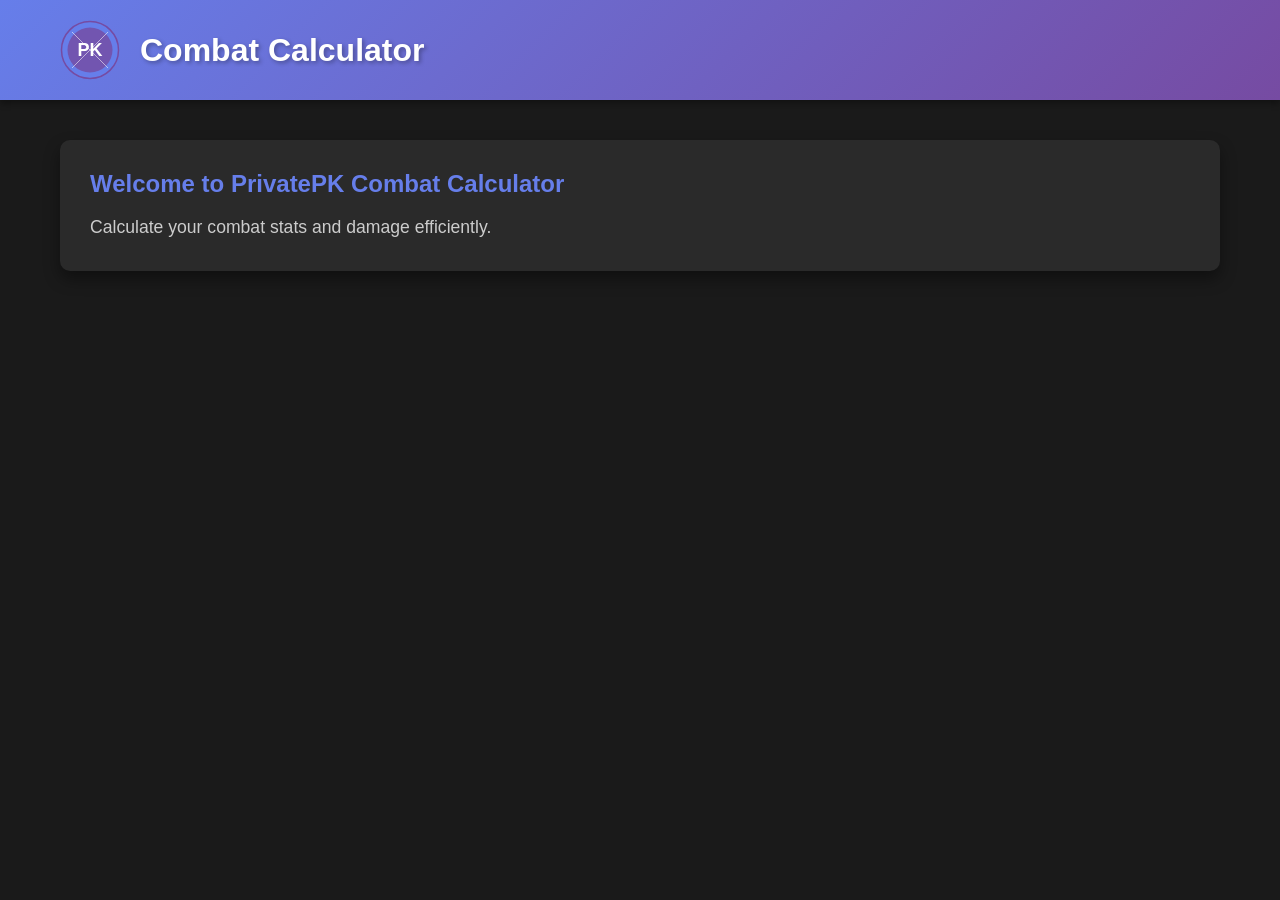
==== index.html @ 8deaf556 "Add basic HTML structure with header and logo integration Co-authored-by: FlipTips <228263565+FlipTi" ====
<!DOCTYPE html>
<html lang="en">
<head>
    <meta charset="UTF-8">
    <meta name="viewport" content="width=device-width, initial-scale=1.0">
    <title>PrivatePK - Combat Calculator</title>
    <link rel="stylesheet" href="styles.css">
</head>
<body>
    <header class="header">
        <div class="header-container">
            <div class="logo-container">
                <img src="assets/images/logo.svg" alt="PrivatePK Logo" class="logo" id="logo">
            </div>
            <h1 class="header-title">Combat Calculator</h1>
        </div>
    </header>
    
    <main class="main-content">
        <div class="calculator-container">
            <h2>Welcome to PrivatePK Combat Calculator</h2>
            <p>Calculate your combat stats and damage efficiently.</p>
            <!-- Calculator content will go here -->
        </div>
    </main>
    
    <script src="script.js"></script>
</body>
</html>
---- styles.css ----
* {
    margin: 0;
    padding: 0;
    box-sizing: border-box;
}

body {
    font-family: 'Arial', sans-serif;
    background-color: #1a1a1a;
    color: #fff;
}

.header {
    background: linear-gradient(135deg, #667eea 0%, #764ba2 100%);
    padding: 20px 0;
    box-shadow: 0 4px 6px rgba(0, 0, 0, 0.3);
    position: sticky;
    top: 0;
    z-index: 1000;
}

.header-container {
    max-width: 1200px;
    margin: 0 auto;
    padding: 0 20px;
    display: flex;
    align-items: center;
    gap: 20px;
}

.logo-container {
    display: flex;
    align-items: center;
}

.logo {
    height: 60px;
    width: auto;
    object-fit: contain;
    transition: transform 0.3s ease;
}

.logo:hover {
    transform: scale(1.05);
}

.header-title {
    font-size: 2rem;
    font-weight: bold;
    color: #fff;
    text-shadow: 2px 2px 4px rgba(0, 0, 0, 0.3);
}

.main-content {
    max-width: 1200px;
    margin: 40px auto;
    padding: 0 20px;
}

.calculator-container {
    background-color: #2a2a2a;
    padding: 30px;
    border-radius: 10px;
    box-shadow: 0 8px 16px rgba(0, 0, 0, 0.4);
}

.calculator-container h2 {
    margin-bottom: 15px;
    color: #667eea;
}

.calculator-container p {
    font-size: 1.1rem;
    line-height: 1.6;
    color: #ccc;
}

/* Responsive design */
@media (max-width: 768px) {
    .header-container {
        flex-direction: column;
        text-align: center;
    }
    
    .header-title {
        font-size: 1.5rem;
    }
    
    .logo {
        height: 50px;
    }
}
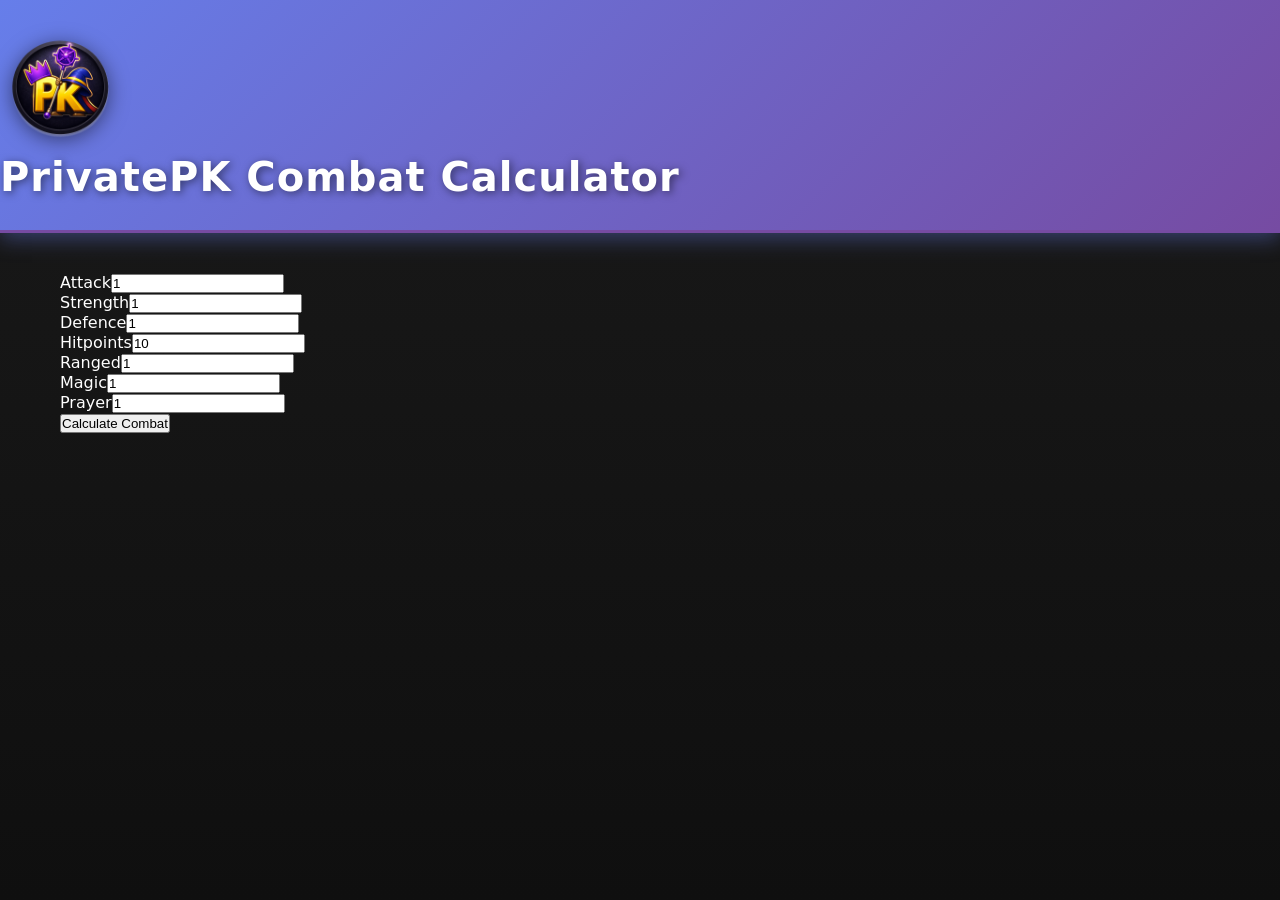
==== commit b0aeed26: "Replaced index.html structure and content with working code" ====
--- a/index.html
+++ b/index.html
@@ -1,29 +1,43 @@
 <!DOCTYPE html>
 <html lang="en">
 <head>
-    <meta charset="UTF-8">
-    <meta name="viewport" content="width=device-width, initial-scale=1.0">
-    <title>PrivatePK - Combat Calculator</title>
-    <link rel="stylesheet" href="styles.css">
+  <meta charset="UTF-8" />
+  <meta name="viewport" content="width=device-width, initial-scale=1.0"/>
+  <title>PrivatePK – Combat Calculator</title>
+
+  <link rel="stylesheet" href="styles.css" />
 </head>
+
 <body>
-    <header class="header">
-        <div class="header-container">
-            <div class="logo-container">
-                <img src="assets/images/logo.svg" alt="PrivatePK Logo" class="logo" id="logo">
-            </div>
-            <h1 class="header-title">Combat Calculator</h1>
+  <header class="header">
+    <img src="pk-logo.png" alt="PrivatePK Logo" class="logo" />
+    <h1 class="header-title">PrivatePK Combat Calculator</h1>
+  </header>
+
+  <main class="main-content">
+    <div class="panel">
+      <div class="form">
+        <div class="row"><label>Attack</label><input id="atk" value="1" /></div>
+        <div class="row"><label>Strength</label><input id="str" value="1" /></div>
+        <div class="row"><label>Defence</label><input id="def" value="1" /></div>
+        <div class="row"><label>Hitpoints</label><input id="hp" value="10" /></div>
+        <div class="row"><label>Ranged</label><input id="rng" value="1" /></div>
+        <div class="row"><label>Magic</label><input id="mag" value="1" /></div>
+        <div class="row"><label>Prayer</label><input id="pray" value="1" /></div>
+
+        <div class="btnRow">
+          <button id="calcBtn" class="btn">Calculate Combat</button>
         </div>
-    </header>
-    
-    <main class="main-content">
-        <div class="calculator-container">
-            <h2>Welcome to PrivatePK Combat Calculator</h2>
-            <p>Calculate your combat stats and damage efficiently.</p>
-            <!-- Calculator content will go here -->
-        </div>
-    </main>
-    
-    <script src="script.js"></script>
+      </div>
+
+      <div id="result" class="result" style="display:none;">
+        <div class="bigLine" id="combatLine"></div>
+        <div class="sub" id="nextLine"></div>
+        <ul id="needList"></ul>
+      </div>
+    </div>
+  </main>
+
+  <script src="script.js"></script>
 </body>
 </html>
--- a/styles.css
+++ b/styles.css
@@ -1,3 +1,12 @@
+:root {
+    --breakpoint-tablet: 768px;
+    --brand-primary: #667eea;
+    --brand-secondary: #764ba2;
+    --brand-primary-glow: rgba(102, 126, 234, 0.4);
+    --brand-primary-border: rgba(102, 126, 234, 0.3);
+    --brand-primary-highlight: rgba(102, 126, 234, 0.2);
+}
+
 * {
     margin: 0;
     padding: 0;
@@ -5,18 +14,20 @@
 }
 
 body {
-    font-family: 'Arial', sans-serif;
-    background-color: #1a1a1a;
+    font-family: system-ui, 'Segoe UI', 'Arial', sans-serif;
+    background: linear-gradient(180deg, #1a1a1a 0%, #0f0f0f 100%);
     color: #fff;
+    min-height: 100vh;
 }
 
 .header {
-    background: linear-gradient(135deg, #667eea 0%, #764ba2 100%);
-    padding: 20px 0;
-    box-shadow: 0 4px 6px rgba(0, 0, 0, 0.3);
+    background: linear-gradient(135deg, var(--brand-primary) 0%, var(--brand-secondary) 100%);
+    padding: 30px 0;
+    box-shadow: 0 6px 20px var(--brand-primary-glow);
     position: sticky;
     top: 0;
     z-index: 1000;
+    border-bottom: 3px solid var(--brand-secondary);
 }
 
 .header-container {
@@ -25,7 +36,7 @@
     padding: 0 20px;
     display: flex;
     align-items: center;
-    gap: 20px;
+    gap: 30px;
 }
 
 .logo-container {
@@ -34,21 +45,24 @@
 }
 
 .logo {
-    height: 60px;
+    height: 120px;
     width: auto;
     object-fit: contain;
-    transition: transform 0.3s ease;
+    transition: transform 0.3s ease, filter 0.3s ease;
+    filter: drop-shadow(0 4px 10px rgba(0, 0, 0, 0.5));
 }
 
 .logo:hover {
-    transform: scale(1.05);
+    transform: scale(1.08);
+    filter: drop-shadow(0 6px 16px rgba(118, 75, 162, 0.8));
 }
 
 .header-title {
-    font-size: 2rem;
+    font-size: 2.5rem;
     font-weight: bold;
     color: #fff;
-    text-shadow: 2px 2px 4px rgba(0, 0, 0, 0.3);
+    text-shadow: 2px 2px 8px rgba(0, 0, 0, 0.5);
+    letter-spacing: 1px;
 }
 
 .main-content {
@@ -58,35 +72,72 @@
 }
 
 .calculator-container {
-    background-color: #2a2a2a;
-    padding: 30px;
-    border-radius: 10px;
-    box-shadow: 0 8px 16px rgba(0, 0, 0, 0.4);
+    background: linear-gradient(145deg, #2a2a2a 0%, #1f1f1f 100%);
+    padding: 40px;
+    border-radius: 16px;
+    box-shadow: 0 10px 30px rgba(0, 0, 0, 0.5), 0 0 0 1px var(--brand-primary-highlight);
+    border: 2px solid var(--brand-primary-border);
+    transition: transform 0.3s ease, box-shadow 0.3s ease;
+}
+
+.calculator-container:hover {
+    transform: translateY(-2px);
+    box-shadow: 0 12px 35px rgba(102, 126, 234, 0.3), 0 0 0 1px var(--brand-primary-glow);
 }
 
 .calculator-container h2 {
-    margin-bottom: 15px;
-    color: #667eea;
+    margin-bottom: 20px;
+    color: var(--brand-primary);
+    font-size: 2rem;
+    font-weight: bold;
+    text-shadow: 0 2px 10px var(--brand-primary-glow);
+    border-bottom: 3px solid var(--brand-secondary);
+    padding-bottom: 15px;
 }
 
 .calculator-container p {
-    font-size: 1.1rem;
-    line-height: 1.6;
-    color: #ccc;
+    font-size: 1.2rem;
+    line-height: 1.8;
+    color: #e0e0e0;
+    margin-top: 15px;
+}
+
+.logo-fallback {
+    font-size: 2.5rem;
+    font-weight: bold;
+    color: #fff;
+    padding: 15px 30px;
+    background: linear-gradient(135deg, var(--brand-primary) 0%, var(--brand-secondary) 100%);
+    border-radius: 12px;
+    box-shadow: 0 4px 15px rgba(102, 126, 234, 0.5);
+    border: 2px solid rgba(255, 255, 255, 0.2);
 }
 
 /* Responsive design */
 @media (max-width: 768px) {
+    .header {
+        padding: 20px 0;
+    }
+    
     .header-container {
         flex-direction: column;
         text-align: center;
+        gap: 20px;
     }
     
     .header-title {
-        font-size: 1.5rem;
+        font-size: 1.8rem;
     }
     
     .logo {
-        height: 50px;
+        height: 80px;
+    }
+    
+    .calculator-container {
+        padding: 30px 20px;
+    }
+    
+    .calculator-container h2 {
+        font-size: 1.6rem;
     }
 }
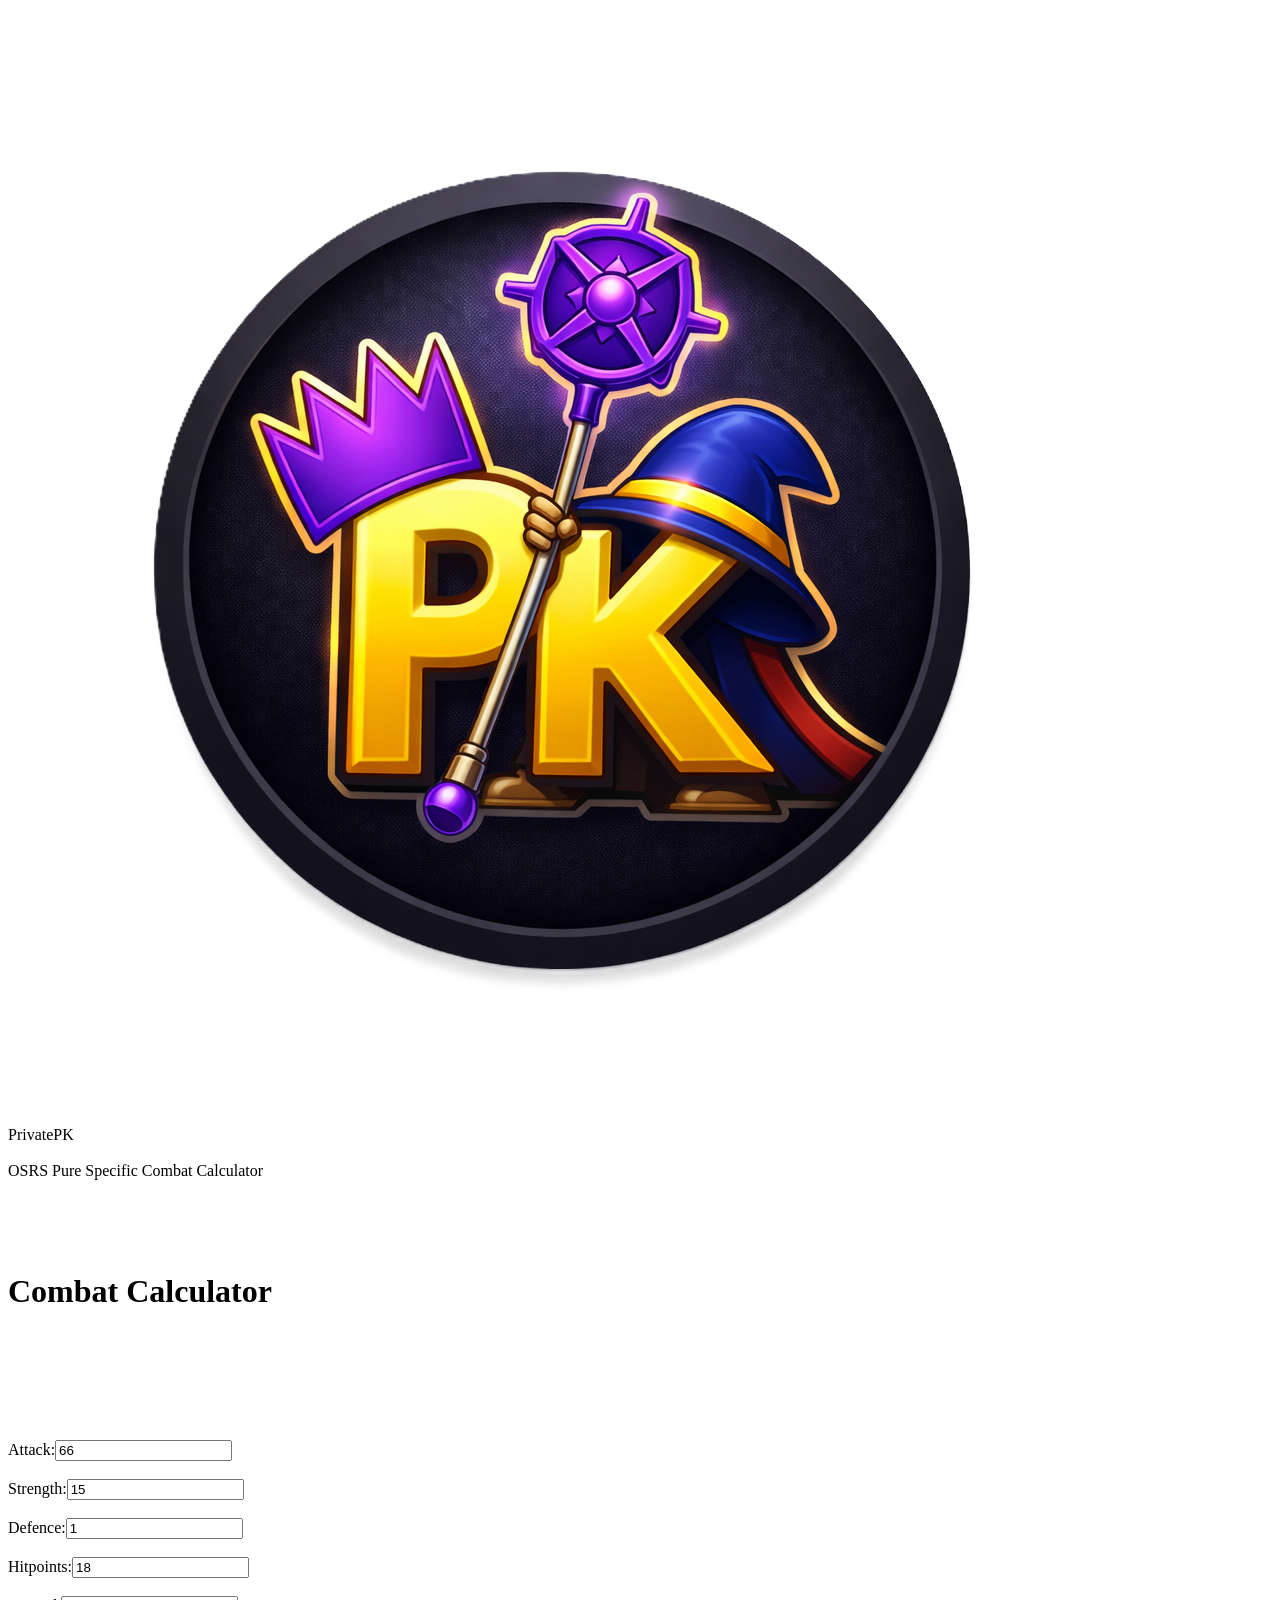
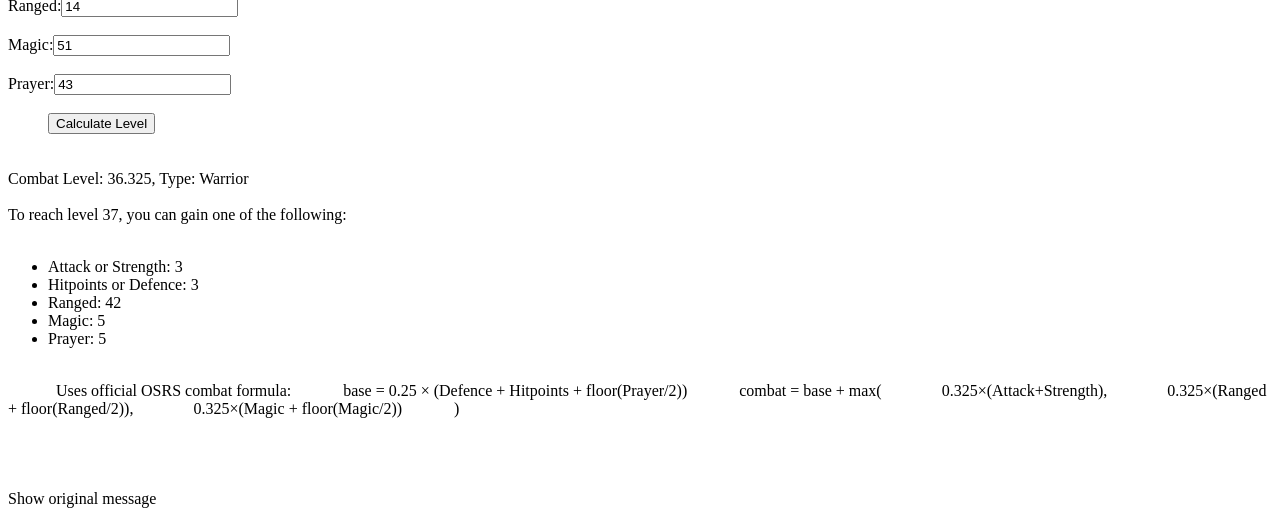
==== commit 53390fce: "Refactor index.html for improved layout and styles Updated the HTML structure and styling for the co" ====
--- a/index.html
+++ b/index.html
@@ -1,43 +1,476 @@
-<!DOCTYPE html>
-<html lang="en">
+<!doctype html><html lang="en">
 <head>
-  <meta charset="UTF-8" />
-  <meta name="viewport" content="width=device-width, initial-scale=1.0"/>
-  <title>PrivatePK – Combat Calculator</title>
-
-  <link rel="stylesheet" href="styles.css" />
+  <meta charset="utf-8" />
+  <meta name="viewport" content="width=device-width, initial-scale=1" />
+  <title>PrivatePK - Combat Calculator</title>
+
+  <style>
+    @import url('https://fonts.googleapis.com/css2?family=Cinzel:wght@600;700;800&display=swap');
+
+    :root{
+      color-scheme: dark;
+
+      --void: #0E0F14;
+      --graphite: #161821;
+
+      --panelA: rgba(27,29,39,.78);
+      --panelB: rgba(14,15,20,.92);
+
+      --purple: #5B2D8B;
+      --purple2: #3A1E52;
+
+      --gold: #F2C14E;
+      --goldSoft: rgba(242,193,78,.18);
+
+      --text: #ECEAF0;
+      --muted: rgba(236,234,240,.72);
+
+      --border: rgba(185,175,199,.22);
+      --borderGold: rgba(242,193,78,.28);
+      --shadow: rgba(0,0,0,.62);
+    }
+
+    *{ box-sizing:border-box; }
+
+    body{
+      margin:0;
+      font-family:-apple-system,system-ui,Segoe UI,Roboto,Arial,sans-serif;
+      color:var(--text);
+      background:
+        radial-gradient(1200px 700px at 50% -10%, rgba(91,45,139,.22), transparent 60%),
+        radial-gradient(900px 520px at 20% 15%, rgba(242,193,78,.08), transparent 60%),
+        radial-gradient(900px 520px at 80% 20%, rgba(91,45,139,.14), transparent 62%),
+        linear-gradient(180deg, var(--graphite) 0%, var(--void) 60%, #090A0F 100%);
+    }
+
+    .wrap{ max-width: 920px; margin:0 auto; }
+
+    .hero{
+      position:relative;
+      padding: 26px 14px 18px;
+      border-bottom: 1px solid rgba(185,175,199,.18);
+      background:
+        linear-gradient(180deg, rgba(0,0,0,.20), rgba(0,0,0,.72)),
+        radial-gradient(1200px 420px at 50% 0%, rgba(91,45,139,.18), transparent 60%),
+        linear-gradient(180deg, rgba(58,30,82,.35), rgba(14,15,20,.92));
+    }
+
+    .heroInner{
+      max-width: 920px;
+      margin: 0 auto;
+      display:flex;
+      flex-direction:column;
+      align-items:center;
+      gap: 12px;
+    }
+
+    .logoFrame{
+      width: min(680px, 94vw);
+      padding: 14px 16px;
+      border-radius: 16px;
+      background:
+        radial-gradient(900px 260px at 50% 35%, rgba(91,45,139,.26), transparent 62%),
+        radial-gradient(800px 240px at 50% 75%, rgba(242,193,78,.16), transparent 65%),
+        rgba(10,10,16,.35);
+      border: 1px solid rgba(242,193,78,.22);
+      box-shadow: 0 18px 70px var(--shadow);
+      backdrop-filter: blur(7px);
+    }
+
+    .brandLockup{
+      display:flex;
+      align-items:center;
+      justify-content:center;
+      gap: 18px;
+    }
+
+    .brandImg{
+      width:auto;
+      max-height: 220px;
+      display:block;
+      object-fit: contain;
+      filter: drop-shadow(0 14px 30px rgba(0,0,0,.70));
+    }
+
+    .brandText{
+      display:flex;
+      flex-direction:column;
+      gap: 6px;
+      text-align:left;
+    }
+
+    .brandName{
+      font-weight: 900;
+      font-size: clamp(26px, 4vw, 40px);
+      color: var(--gold);
+      letter-spacing: .3px;
+      text-shadow: 0 14px 40px rgba(0,0,0,.70);
+    }
+
+    .brandTag{
+      font-weight: 700;
+      font-size: clamp(12px, 2vw, 16px);
+      color: rgba(236,234,240,.82);
+      letter-spacing: .2px;
+    }
+
+    .heroTitle{
+      margin:0;
+      font-weight: 900;
+      font-size: clamp(36px, 7.6vw, 56px);
+      line-height: 1.05;
+      letter-spacing: .3px;
+      text-align:center;
+      color: var(--gold);
+      text-shadow: 0 14px 40px rgba(0,0,0,.70);
+    }
+
+    .content{ padding: 18px 14px 46px; }
+
+    .panel{
+      border-radius: 16px;
+      padding: 18px;
+      background:
+        linear-gradient(180deg, var(--panelA), var(--panelB)),
+        radial-gradient(900px 360px at 50% 0%, rgba(91,45,139,.14), transparent 60%);
+      border: 1px solid rgba(185,175,199,.20);
+      box-shadow: 0 18px 70px rgba(0,0,0,.62);
+    }
+
+    .form{
+      margin-top: 10px;
+      padding: 6px 0 0;
+      display:flex;
+      flex-direction:column;
+      gap: 14px;
+    }
+
+    .row{
+      display:grid;
+      grid-template-columns: 140px 1fr;
+      align-items:center;
+      gap: 12px;
+    }
+
+    label{
+      font-size: 18px;
+      color: var(--muted);
+      letter-spacing: .2px;
+    }
+
+    input{
+      width:100%;
+      padding: 16px 14px;
+      font-size: 20px;
+      color: var(--text);
+      background: rgba(8,10,14,.55);
+      border: 1px solid var(--border);
+      border-radius: 12px;
+      outline:none;
+      box-shadow: inset 0 1px 0 rgba(255,255,255,.04);
+    }
+
+    input:focus{
+      border-color: rgba(242,193,78,.60);
+      box-shadow: 0 0 0 3px rgba(242,193,78,.12);
+    }
+
+    .btnRow{
+      display:flex;
+      justify-content:flex-end;
+      margin-top: 14px;
+    }
+
+    .btn{
+      padding: 14px 18px;
+      font-size: 20px;
+      cursor:pointer;
+      color: var(--text);
+      border-radius: 12px;
+      border: 1px solid rgba(242,193,78,.35);
+      background: linear-gradient(180deg, rgba(91,45,139,1), rgba(58,30,82,1));
+      box-shadow: 0 14px 34px rgba(0,0,0,.45), 0 0 22px rgba(91,45,139,.18);
+      min-width: 240px;
+      font-weight: 800;
+      letter-spacing: .2px;
+    }
+
+    .btn:hover{ filter: brightness(1.05); }
+    .btn:active{ transform: translateY(1px); }
+
+    .error{
+      margin-top:14px;
+      padding:12px 12px;
+      border-radius:12px;
+      border:1px solid var(--borderGold);
+      background: rgba(242,193,78,.10);
+      color: rgba(255,231,170,.95);
+      display:none;
+      font-size:16px;
+    }
+
+    /* RESULT TYPOGRAPHY: Cinzel */
+    .result{
+      margin-top: 26px;
+      padding-top: 8px;
+      font-family: 'Cinzel', serif;
+    }
+
+    .bigLine{
+      font-size: clamp(40px, 7.6vw, 64px);
+      font-weight: 800;
+      line-height: 1.03;
+      margin: 0 0 14px 0;
+      color: var(--gold);
+      letter-spacing: .6px;
+      text-shadow: 0 14px 40px rgba(0,0,0,.70);
+    }
+
+    .sub{
+      font-size: 22px;
+      opacity: .92;
+      margin: 0 0 12px 0;
+      color: rgba(236,234,240,.88);
+      letter-spacing: .4px;
+    }
+
+    ul{
+      margin: 10px 0 0 28px;
+      font-size: 22px;
+      line-height: 1.55;
+      color: rgba(236,234,240,.92);
+      font-family: 'Cinzel', serif;
+    }
+
+    .hint{
+      margin-top: 14px;
+      opacity: .72;
+      font-size: 13px;
+      line-height: 1.35;
+      color: rgba(236,234,240,.72);
+      font-family: -apple-system,system-ui,Segoe UI,Roboto,Arial,sans-serif;
+    }
+
+    @media (max-width: 560px){
+      .row{ grid-template-columns: 120px 1fr; }
+      label{ font-size: 16px; }
+      input{ font-size: 18px; padding: 14px 12px; }
+      .btn{ min-width: 0; width: 100%; }
+      .btnRow{ justify-content: stretch; }
+
+      .brandLockup{
+        flex-direction:column;
+        gap: 10px;
+      }
+      .brandText{
+        text-align:center;
+        align-items:center;
+      }
+      .brandImg{ max-height: 170px; }
+      ul{ font-size: 20px; }
+    }
+  </style>
 </head>
 
 <body>
-  <header class="header">
-    <img src="pk-logo.png" alt="PrivatePK Logo" class="logo" />
-    <h1 class="header-title">PrivatePK Combat Calculator</h1>
-  </header>
-
-  <main class="main-content">
-    <div class="panel">
-      <div class="form">
-        <div class="row"><label>Attack</label><input id="atk" value="1" /></div>
-        <div class="row"><label>Strength</label><input id="str" value="1" /></div>
-        <div class="row"><label>Defence</label><input id="def" value="1" /></div>
-        <div class="row"><label>Hitpoints</label><input id="hp" value="10" /></div>
-        <div class="row"><label>Ranged</label><input id="rng" value="1" /></div>
-        <div class="row"><label>Magic</label><input id="mag" value="1" /></div>
-        <div class="row"><label>Prayer</label><input id="pray" value="1" /></div>
-
-        <div class="btnRow">
-          <button id="calcBtn" class="btn">Calculate Combat</button>
-        </div>
-      </div>
-
-      <div id="result" class="result" style="display:none;">
-        <div class="bigLine" id="combatLine"></div>
-        <div class="sub" id="nextLine"></div>
-        <ul id="needList"></ul>
-      </div>
-    </div>
-  </main>
-
-  <script src="script.js"></script>
+  <div class="hero">
+    <div class="heroInner wrap">
+      <div class="logoFrame">
+        <div class="brandLockup">
+          <img id="brandLogo" class="brandImg" src="pk-logo.png" alt="PrivatePK Logo">
+          <div class="brandText">
+            <div class="brandName">PrivatePK</div>
+            <div class="brandTag">OSRS Pure Specific Combat Calculator</div>
+          </div>
+        </div>
+      </div>
+
+      <h1 class="heroTitle">Combat Calculator</h1>
+    </div>
+  </div>
+
+  <div class="content wrap">
+    <div class="panel">
+      <div class="form">
+        <div class="row"><label for="atk">Attack:</label><input id="atk" inputmode="numeric" pattern="[0-9]*" value="66"></div>
+        <div class="row"><label for="str">Strength:</label><input id="str" inputmode="numeric" pattern="[0-9]*" value="15"></div>
+        <div class="row"><label for="def">Defence:</label><input id="def" inputmode="numeric" pattern="[0-9]*" value="1"></div>
+        <div class="row"><label for="hp">Hitpoints:</label><input id="hp" inputmode="numeric" pattern="[0-9]*" value="18"></div>
+        <div class="row"><label for="rng">Ranged:</label><input id="rng" inputmode="numeric" pattern="[0-9]*" value="14"></div>
+        <div class="row"><label for="mag">Magic:</label><input id="mag" inputmode="numeric" pattern="[0-9]*" value="51"></div>
+        <div class="row"><label for="pray">Prayer:</label><input id="pray" inputmode="numeric" pattern="[0-9]*" value="43"></div>
+
+        <div class="btnRow">
+          <button class="btn" id="calcBtn">Calculate Level</button>
+        </div>
+
+        <div id="error" class="error"></div>
+
+        <div class="result" id="result" style="display:none;">
+          <div class="bigLine" id="combatLine"></div>
+          <div class="sub" id="nextLine"></div>
+          <ul id="needList"></ul>
+
+          <div class="hint">
+            Uses official OSRS combat formula:
+            base = 0.25 × (Defence + Hitpoints + floor(Prayer/2))
+            combat = base + max(
+              0.325×(Attack+Strength),
+              0.325×(Ranged + floor(Ranged/2)),
+              0.325×(Magic + floor(Magic/2))
+            )
+          </div>
+        </div>
+      </div>
+    </div>
+  </div>
+
+<script>
+  // Logo fallback chain:
+  // 1) pk-logo.png
+  // 2) assets/images/logo.svg
+  // 3) hide image (text remains)
+  (function logoFallback(){
+    const img = document.getElementById("brandLogo");
+    if(!img) return;
+
+    let triedSvg = false;
+
+    img.addEventListener("error", function(){
+      if(!triedSvg){
+        triedSvg = true;
+        img.src = "assets/images/logo.svg";
+        return;
+      }
+      img.style.display = "none";
+    });
+  })();
+
+  function intFrom(id){
+    const raw = document.getElementById(id).value.trim();
+    if(!/^\d+$/.test(raw)) return NaN;
+    return Number(raw);
+  }
+
+  function fmt3(n){
+    const s = n.toFixed(3);
+    return s.replace(/\.?0+$/, "");
+  }
+
+  function validate(s){
+    const keys = ["atk","str","def","hp","rng","mag","pray"];
+    for(const k of keys){
+      if(!Number.isFinite(s[k])) return k.toUpperCase() + " must be a whole number.";
+      if(s[k] < 1 || s[k] > 99) return k.toUpperCase() + " must be between 1 and 99.";
+    }
+    return null;
+  }
+
+  function combatFrom(s){
+    const base  = 0.25 * (s.def + s.hp + Math.floor(s.pray / 2));
+    const melee = 0.325 * (s.atk + s.str);
+    const ranged= 0.325 * (s.rng + Math.floor(s.rng / 2));
+    const magic = 0.325 * (s.mag + Math.floor(s.mag / 2));
+    const top = Math.max(melee, ranged, magic);
+
+    let type = "Warrior";
+    if(top === ranged) type = "Ranger";
+    if(top === magic)  type = "Mage";
+
+    return { combat: base + top, type };
+  }
+
+  function minIncreaseToReachTargetFloor(baseStats, key, targetFloor){
+    const current = baseStats[key];
+    for(let inc = 1; inc <= (99 - current); inc++){
+      const test = { ...baseStats, [key]: current + inc };
+      if(Math.floor(combatFrom(test).combat) >= targetFloor) return inc;
+    }
+    return null;
+  }
+
+  function computeNeeds(stats){
+    const now = combatFrom(stats);
+    const currentFloor = Math.floor(now.combat);
+    const targetFloor = currentFloor + 1;
+
+    const atkNeed  = minIncreaseToReachTargetFloor(stats, "atk",  targetFloor);
+    const strNeed  = minIncreaseToReachTargetFloor(stats, "str",  targetFloor);
+    const hpNeed   = minIncreaseToReachTargetFloor(stats, "hp",   targetFloor);
+    const defNeed  = minIncreaseToReachTargetFloor(stats, "def",  targetFloor);
+
+    const rngNeed  = minIncreaseToReachTargetFloor(stats, "rng",  targetFloor);
+    const magNeed  = minIncreaseToReachTargetFloor(stats, "mag",  targetFloor);
+    const prayNeed = minIncreaseToReachTargetFloor(stats, "pray", targetFloor);
+
+    // Keep ONLY the combined melee + base lines (your requirement)
+    const atkOrStr = (atkNeed === null && strNeed === null) ? null : Math.min(atkNeed ?? 999, strNeed ?? 999);
+    const hpOrDef  = (hpNeed  === null && defNeed === null) ? null : Math.min(hpNeed  ?? 999, defNeed ?? 999);
+
+    return { now, currentFloor, targetFloor, atkOrStr, hpOrDef, rngNeed, magNeed, prayNeed };
+  }
+
+  function showError(msg){
+    const e = document.getElementById("error");
+    e.textContent = msg;
+    e.style.display = "block";
+    document.getElementById("result").style.display = "none";
+  }
+
+  function clearError(){
+    const e = document.getElementById("error");
+    e.textContent = "";
+    e.style.display = "none";
+  }
+
+  function addLine(listEl, label, val){
+    const li = document.createElement("li");
+    li.textContent = (val === null) ? (label + ": N/A") : (label + ": " + val);
+    listEl.appendChild(li);
+  }
+
+  function calculate(){
+    clearError();
+
+    const stats = {
+      atk: intFrom("atk"),
+      str: intFrom("str"),
+      def: intFrom("def"),
+      hp:  intFrom("hp"),
+      rng: intFrom("rng"),
+      mag: intFrom("mag"),
+      pray:intFrom("pray")
+    };
+
+    const err = validate(stats);
+    if(err) return showError(err);
+
+    const info = computeNeeds(stats);
+
+    document.getElementById("combatLine").textContent =
+      "Combat Level: " + fmt3(info.now.combat) + ", Type: " + info.now.type;
+
+    document.getElementById("nextLine").textContent =
+      "To reach level " + info.targetFloor + ", you can gain one of the following:";
+
+    const list = document.getElementById("needList");
+    list.innerHTML = "";
+
+    // EXACT OUTPUT FIELDS (as requested)
+    addLine(list, "Attack or Strength", info.atkOrStr);
+    addLine(list, "Hitpoints or Defence", info.hpOrDef);
+    addLine(list, "Ranged", info.rngNeed);
+    addLine(list, "Magic", info.magNeed);
+    addLine(list, "Prayer", info.prayNeed);
+
+    document.getElementById("result").style.display = "block";
+  }
+
+  document.getElementById("calcBtn").addEventListener("click", calculate);
+  calculate();
+</script>
 </body>
 </html>
+
+
+Show original message
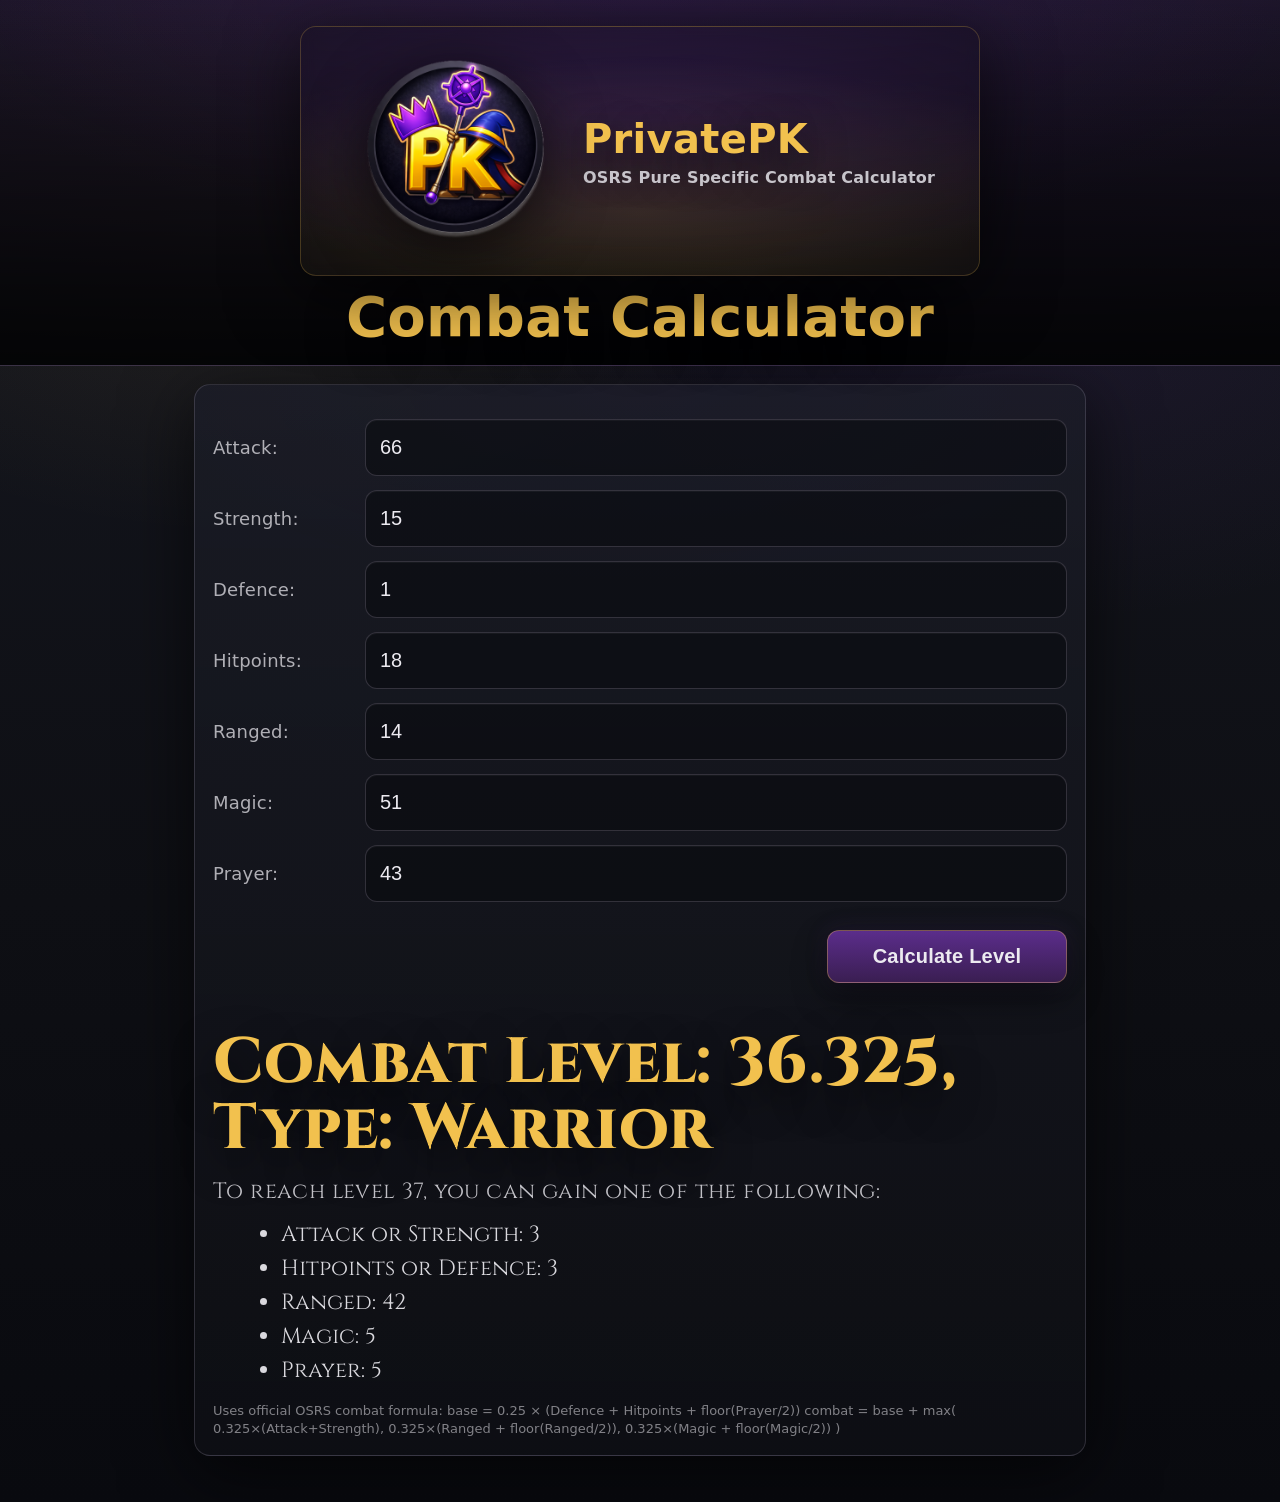
==== commit 9788e04c: "Hello World" ====
--- a/index.html
+++ b/index.html
@@ -1,476 +1,474 @@
-<!doctype html><html lang="en">
+<!doctype html>
+<html lang="en">
 <head>
-  <meta charset="utf-8" />
-  <meta name="viewport" content="width=device-width, initial-scale=1" />
-  <title>PrivatePK - Combat Calculator</title>
-
-  <style>
-    @import url('https://fonts.googleapis.com/css2?family=Cinzel:wght@600;700;800&display=swap');
-
-    :root{
-      color-scheme: dark;
-
-      --void: #0E0F14;
-      --graphite: #161821;
-
-      --panelA: rgba(27,29,39,.78);
-      --panelB: rgba(14,15,20,.92);
-
-      --purple: #5B2D8B;
-      --purple2: #3A1E52;
-
-      --gold: #F2C14E;
-      --goldSoft: rgba(242,193,78,.18);
-
-      --text: #ECEAF0;
-      --muted: rgba(236,234,240,.72);
-
-      --border: rgba(185,175,199,.22);
-      --borderGold: rgba(242,193,78,.28);
-      --shadow: rgba(0,0,0,.62);
-    }
-
-    *{ box-sizing:border-box; }
-
-    body{
-      margin:0;
-      font-family:-apple-system,system-ui,Segoe UI,Roboto,Arial,sans-serif;
-      color:var(--text);
-      background:
-        radial-gradient(1200px 700px at 50% -10%, rgba(91,45,139,.22), transparent 60%),
-        radial-gradient(900px 520px at 20% 15%, rgba(242,193,78,.08), transparent 60%),
-        radial-gradient(900px 520px at 80% 20%, rgba(91,45,139,.14), transparent 62%),
-        linear-gradient(180deg, var(--graphite) 0%, var(--void) 60%, #090A0F 100%);
-    }
-
-    .wrap{ max-width: 920px; margin:0 auto; }
-
-    .hero{
-      position:relative;
-      padding: 26px 14px 18px;
-      border-bottom: 1px solid rgba(185,175,199,.18);
-      background:
-        linear-gradient(180deg, rgba(0,0,0,.20), rgba(0,0,0,.72)),
-        radial-gradient(1200px 420px at 50% 0%, rgba(91,45,139,.18), transparent 60%),
-        linear-gradient(180deg, rgba(58,30,82,.35), rgba(14,15,20,.92));
-    }
-
-    .heroInner{
-      max-width: 920px;
-      margin: 0 auto;
-      display:flex;
-      flex-direction:column;
-      align-items:center;
-      gap: 12px;
-    }
-
-    .logoFrame{
-      width: min(680px, 94vw);
-      padding: 14px 16px;
-      border-radius: 16px;
-      background:
-        radial-gradient(900px 260px at 50% 35%, rgba(91,45,139,.26), transparent 62%),
-        radial-gradient(800px 240px at 50% 75%, rgba(242,193,78,.16), transparent 65%),
-        rgba(10,10,16,.35);
-      border: 1px solid rgba(242,193,78,.22);
-      box-shadow: 0 18px 70px var(--shadow);
-      backdrop-filter: blur(7px);
-    }
-
-    .brandLockup{
-      display:flex;
-      align-items:center;
-      justify-content:center;
-      gap: 18px;
-    }
-
-    .brandImg{
-      width:auto;
-      max-height: 220px;
-      display:block;
-      object-fit: contain;
-      filter: drop-shadow(0 14px 30px rgba(0,0,0,.70));
-    }
-
-    .brandText{
-      display:flex;
-      flex-direction:column;
-      gap: 6px;
-      text-align:left;
-    }
-
-    .brandName{
-      font-weight: 900;
-      font-size: clamp(26px, 4vw, 40px);
-      color: var(--gold);
-      letter-spacing: .3px;
-      text-shadow: 0 14px 40px rgba(0,0,0,.70);
-    }
-
-    .brandTag{
-      font-weight: 700;
-      font-size: clamp(12px, 2vw, 16px);
-      color: rgba(236,234,240,.82);
-      letter-spacing: .2px;
-    }
-
-    .heroTitle{
-      margin:0;
-      font-weight: 900;
-      font-size: clamp(36px, 7.6vw, 56px);
-      line-height: 1.05;
-      letter-spacing: .3px;
-      text-align:center;
-      color: var(--gold);
-      text-shadow: 0 14px 40px rgba(0,0,0,.70);
-    }
-
-    .content{ padding: 18px 14px 46px; }
-
-    .panel{
-      border-radius: 16px;
-      padding: 18px;
-      background:
-        linear-gradient(180deg, var(--panelA), var(--panelB)),
-        radial-gradient(900px 360px at 50% 0%, rgba(91,45,139,.14), transparent 60%);
-      border: 1px solid rgba(185,175,199,.20);
-      box-shadow: 0 18px 70px rgba(0,0,0,.62);
-    }
-
-    .form{
-      margin-top: 10px;
-      padding: 6px 0 0;
-      display:flex;
-      flex-direction:column;
-      gap: 14px;
-    }
-
-    .row{
-      display:grid;
-      grid-template-columns: 140px 1fr;
-      align-items:center;
-      gap: 12px;
-    }
-
-    label{
-      font-size: 18px;
-      color: var(--muted);
-      letter-spacing: .2px;
-    }
-
-    input{
-      width:100%;
-      padding: 16px 14px;
-      font-size: 20px;
-      color: var(--text);
-      background: rgba(8,10,14,.55);
-      border: 1px solid var(--border);
-      border-radius: 12px;
-      outline:none;
-      box-shadow: inset 0 1px 0 rgba(255,255,255,.04);
-    }
-
-    input:focus{
-      border-color: rgba(242,193,78,.60);
-      box-shadow: 0 0 0 3px rgba(242,193,78,.12);
-    }
-
-    .btnRow{
-      display:flex;
-      justify-content:flex-end;
-      margin-top: 14px;
-    }
-
-    .btn{
-      padding: 14px 18px;
-      font-size: 20px;
-      cursor:pointer;
-      color: var(--text);
-      border-radius: 12px;
-      border: 1px solid rgba(242,193,78,.35);
-      background: linear-gradient(180deg, rgba(91,45,139,1), rgba(58,30,82,1));
-      box-shadow: 0 14px 34px rgba(0,0,0,.45), 0 0 22px rgba(91,45,139,.18);
-      min-width: 240px;
-      font-weight: 800;
-      letter-spacing: .2px;
-    }
-
-    .btn:hover{ filter: brightness(1.05); }
-    .btn:active{ transform: translateY(1px); }
-
-    .error{
-      margin-top:14px;
-      padding:12px 12px;
-      border-radius:12px;
-      border:1px solid var(--borderGold);
-      background: rgba(242,193,78,.10);
-      color: rgba(255,231,170,.95);
-      display:none;
-      font-size:16px;
-    }
-
-    /* RESULT TYPOGRAPHY: Cinzel */
-    .result{
-      margin-top: 26px;
-      padding-top: 8px;
-      font-family: 'Cinzel', serif;
-    }
-
-    .bigLine{
-      font-size: clamp(40px, 7.6vw, 64px);
-      font-weight: 800;
-      line-height: 1.03;
-      margin: 0 0 14px 0;
-      color: var(--gold);
-      letter-spacing: .6px;
-      text-shadow: 0 14px 40px rgba(0,0,0,.70);
-    }
-
-    .sub{
-      font-size: 22px;
-      opacity: .92;
-      margin: 0 0 12px 0;
-      color: rgba(236,234,240,.88);
-      letter-spacing: .4px;
-    }
-
-    ul{
-      margin: 10px 0 0 28px;
-      font-size: 22px;
-      line-height: 1.55;
-      color: rgba(236,234,240,.92);
-      font-family: 'Cinzel', serif;
-    }
-
-    .hint{
-      margin-top: 14px;
-      opacity: .72;
-      font-size: 13px;
-      line-height: 1.35;
-      color: rgba(236,234,240,.72);
-      font-family: -apple-system,system-ui,Segoe UI,Roboto,Arial,sans-serif;
-    }
-
-    @media (max-width: 560px){
-      .row{ grid-template-columns: 120px 1fr; }
-      label{ font-size: 16px; }
-      input{ font-size: 18px; padding: 14px 12px; }
-      .btn{ min-width: 0; width: 100%; }
-      .btnRow{ justify-content: stretch; }
-
-      .brandLockup{
-        flex-direction:column;
-        gap: 10px;
-      }
-      .brandText{
-        text-align:center;
-        align-items:center;
-      }
-      .brandImg{ max-height: 170px; }
-      ul{ font-size: 20px; }
-    }
-  </style>
+  <meta charset="utf-8" />
+  <meta name="viewport" content="width=device-width, initial-scale=1" />
+  <title>PrivatePK - Combat Calculator</title>
+
+  <style>
+    @import url('https://fonts.googleapis.com/css2?family=Cinzel:wght@600;700;800&display=swap');
+
+    :root{
+      color-scheme: dark;
+
+      --void: #0E0F14;
+      --graphite: #161821;
+
+      --panelA: rgba(27,29,39,.78);
+      --panelB: rgba(14,15,20,.92);
+
+      --purple: #5B2D8B;
+      --purple2: #3A1E52;
+
+      --gold: #F2C14E;
+      --goldSoft: rgba(242,193,78,.18);
+
+      --text: #ECEAF0;
+      --muted: rgba(236,234,240,.72);
+
+      --border: rgba(185,175,199,.22);
+      --borderGold: rgba(242,193,78,.28);
+      --shadow: rgba(0,0,0,.62);
+    }
+
+    *{ box-sizing:border-box; }
+
+    body{
+      margin:0;
+      font-family:-apple-system,system-ui,Segoe UI,Roboto,Arial,sans-serif;
+      color:var(--text);
+      background:
+        radial-gradient(1200px 700px at 50% -10%, rgba(91,45,139,.22), transparent 60%),
+        radial-gradient(900px 520px at 20% 15%, rgba(242,193,78,.08), transparent 60%),
+        radial-gradient(900px 520px at 80% 20%, rgba(91,45,139,.14), transparent 62%),
+        linear-gradient(180deg, var(--graphite) 0%, var(--void) 60%, #090A0F 100%);
+    }
+
+    .wrap{ max-width: 920px; margin:0 auto; }
+
+    .hero{
+      position:relative;
+      padding: 26px 14px 18px;
+      border-bottom: 1px solid rgba(185,175,199,.18);
+      background:
+        linear-gradient(180deg, rgba(0,0,0,.20), rgba(0,0,0,.72)),
+        radial-gradient(1200px 420px at 50% 0%, rgba(91,45,139,.18), transparent 60%),
+        linear-gradient(180deg, rgba(58,30,82,.35), rgba(14,15,20,.92));
+    }
+
+    .heroInner{
+      max-width: 920px;
+      margin: 0 auto;
+      display:flex;
+      flex-direction:column;
+      align-items:center;
+      gap: 12px;
+    }
+
+    .logoFrame{
+      width: min(680px, 94vw);
+      padding: 14px 16px;
+      border-radius: 16px;
+      background:
+        radial-gradient(900px 260px at 50% 35%, rgba(91,45,139,.26), transparent 62%),
+        radial-gradient(800px 240px at 50% 75%, rgba(242,193,78,.16), transparent 65%),
+        rgba(10,10,16,.35);
+      border: 1px solid rgba(242,193,78,.22);
+      box-shadow: 0 18px 70px var(--shadow);
+      backdrop-filter: blur(7px);
+    }
+
+    .brandLockup{
+      display:flex;
+      align-items:center;
+      justify-content:center;
+      gap: 18px;
+    }
+
+    .brandImg{
+      width:auto;
+      max-height: 220px;
+      display:block;
+      object-fit: contain;
+      filter: drop-shadow(0 14px 30px rgba(0,0,0,.70));
+    }
+
+    .brandText{
+      display:flex;
+      flex-direction:column;
+      gap: 6px;
+      text-align:left;
+    }
+
+    .brandName{
+      font-weight: 900;
+      font-size: clamp(26px, 4vw, 40px);
+      color: var(--gold);
+      letter-spacing: .3px;
+      text-shadow: 0 14px 40px rgba(0,0,0,.70);
+    }
+
+    .brandTag{
+      font-weight: 700;
+      font-size: clamp(12px, 2vw, 16px);
+      color: rgba(236,234,240,.82);
+      letter-spacing: .2px;
+    }
+
+    .heroTitle{
+      margin:0;
+      font-weight: 900;
+      font-size: clamp(36px, 7.6vw, 56px);
+      line-height: 1.05;
+      letter-spacing: .3px;
+      text-align:center;
+      color: var(--gold);
+      text-shadow: 0 14px 40px rgba(0,0,0,.70);
+    }
+
+    .content{ padding: 18px 14px 46px; }
+
+    .panel{
+      border-radius: 16px;
+      padding: 18px;
+      background:
+        linear-gradient(180deg, var(--panelA), var(--panelB)),
+        radial-gradient(900px 360px at 50% 0%, rgba(91,45,139,.14), transparent 60%);
+      border: 1px solid rgba(185,175,199,.20);
+      box-shadow: 0 18px 70px rgba(0,0,0,.62);
+    }
+
+    .form{
+      margin-top: 10px;
+      padding: 6px 0 0;
+      display:flex;
+      flex-direction:column;
+      gap: 14px;
+    }
+
+    .row{
+      display:grid;
+      grid-template-columns: 140px 1fr;
+      align-items:center;
+      gap: 12px;
+    }
+
+    label{
+      font-size: 18px;
+      color: var(--muted);
+      letter-spacing: .2px;
+    }
+
+    input{
+      width:100%;
+      padding: 16px 14px;
+      font-size: 20px;
+      color: var(--text);
+      background: rgba(8,10,14,.55);
+      border: 1px solid var(--border);
+      border-radius: 12px;
+      outline:none;
+      box-shadow: inset 0 1px 0 rgba(255,255,255,.04);
+    }
+
+    input:focus{
+      border-color: rgba(242,193,78,.60);
+      box-shadow: 0 0 0 3px rgba(242,193,78,.12);
+    }
+
+    .btnRow{
+      display:flex;
+      justify-content:flex-end;
+      margin-top: 14px;
+    }
+
+    .btn{
+      padding: 14px 18px;
+      font-size: 20px;
+      cursor:pointer;
+      color: var(--text);
+      border-radius: 12px;
+      border: 1px solid rgba(242,193,78,.35);
+      background: linear-gradient(180deg, rgba(91,45,139,1), rgba(58,30,82,1));
+      box-shadow: 0 14px 34px rgba(0,0,0,.45), 0 0 22px rgba(91,45,139,.18);
+      min-width: 240px;
+      font-weight: 800;
+      letter-spacing: .2px;
+    }
+
+    .btn:hover{ filter: brightness(1.05); }
+    .btn:active{ transform: translateY(1px); }
+
+    .error{
+      margin-top:14px;
+      padding:12px 12px;
+      border-radius:12px;
+      border:1px solid var(--borderGold);
+      background: rgba(242,193,78,.10);
+      color: rgba(255,231,170,.95);
+      display:none;
+      font-size:16px;
+    }
+
+    /* RESULT TYPOGRAPHY: Cinzel */
+    .result{
+      margin-top: 26px;
+      padding-top: 8px;
+      font-family: 'Cinzel', serif;
+    }
+
+    .bigLine{
+      font-size: clamp(40px, 7.6vw, 64px);
+      font-weight: 800;
+      line-height: 1.03;
+      margin: 0 0 14px 0;
+      color: var(--gold);
+      letter-spacing: .6px;
+      text-shadow: 0 14px 40px rgba(0,0,0,.70);
+    }
+
+    .sub{
+      font-size: 22px;
+      opacity: .92;
+      margin: 0 0 12px 0;
+      color: rgba(236,234,240,.88);
+      letter-spacing: .4px;
+    }
+
+    ul{
+      margin: 10px 0 0 28px;
+      font-size: 22px;
+      line-height: 1.55;
+      color: rgba(236,234,240,.92);
+      font-family: 'Cinzel', serif;
+    }
+
+    .hint{
+      margin-top: 14px;
+      opacity: .72;
+      font-size: 13px;
+      line-height: 1.35;
+      color: rgba(236,234,240,.72);
+      font-family: -apple-system,system-ui,Segoe UI,Roboto,Arial,sans-serif;
+    }
+
+    @media (max-width: 560px){
+      .row{ grid-template-columns: 120px 1fr; }
+      label{ font-size: 16px; }
+      input{ font-size: 18px; padding: 14px 12px; }
+      .btn{ min-width: 0; width: 100%; }
+      .btnRow{ justify-content: stretch; }
+
+      .brandLockup{
+        flex-direction:column;
+        gap: 10px;
+      }
+      .brandText{
+        text-align:center;
+        align-items:center;
+      }
+      .brandImg{ max-height: 170px; }
+      ul{ font-size: 20px; }
+    }
+  </style>
 </head>
 
 <body>
-  <div class="hero">
-    <div class="heroInner wrap">
-      <div class="logoFrame">
-        <div class="brandLockup">
-          <img id="brandLogo" class="brandImg" src="pk-logo.png" alt="PrivatePK Logo">
-          <div class="brandText">
-            <div class="brandName">PrivatePK</div>
-            <div class="brandTag">OSRS Pure Specific Combat Calculator</div>
-          </div>
-        </div>
-      </div>
-
-      <h1 class="heroTitle">Combat Calculator</h1>
-    </div>
-  </div>
-
-  <div class="content wrap">
-    <div class="panel">
-      <div class="form">
-        <div class="row"><label for="atk">Attack:</label><input id="atk" inputmode="numeric" pattern="[0-9]*" value="66"></div>
-        <div class="row"><label for="str">Strength:</label><input id="str" inputmode="numeric" pattern="[0-9]*" value="15"></div>
-        <div class="row"><label for="def">Defence:</label><input id="def" inputmode="numeric" pattern="[0-9]*" value="1"></div>
-        <div class="row"><label for="hp">Hitpoints:</label><input id="hp" inputmode="numeric" pattern="[0-9]*" value="18"></div>
-        <div class="row"><label for="rng">Ranged:</label><input id="rng" inputmode="numeric" pattern="[0-9]*" value="14"></div>
-        <div class="row"><label for="mag">Magic:</label><input id="mag" inputmode="numeric" pattern="[0-9]*" value="51"></div>
-        <div class="row"><label for="pray">Prayer:</label><input id="pray" inputmode="numeric" pattern="[0-9]*" value="43"></div>
-
-        <div class="btnRow">
-          <button class="btn" id="calcBtn">Calculate Level</button>
-        </div>
-
-        <div id="error" class="error"></div>
-
-        <div class="result" id="result" style="display:none;">
-          <div class="bigLine" id="combatLine"></div>
-          <div class="sub" id="nextLine"></div>
-          <ul id="needList"></ul>
-
-          <div class="hint">
-            Uses official OSRS combat formula:
-            base = 0.25 × (Defence + Hitpoints + floor(Prayer/2))
-            combat = base + max(
-              0.325×(Attack+Strength),
-              0.325×(Ranged + floor(Ranged/2)),
-              0.325×(Magic + floor(Magic/2))
-            )
-          </div>
-        </div>
-      </div>
-    </div>
-  </div>
+  <div class="hero">
+    <div class="heroInner wrap">
+      <div class="logoFrame">
+        <div class="brandLockup">
+          <img id="brandLogo" class="brandImg" src="pk-logo.png" alt="PrivatePK Logo">
+          <div class="brandText">
+            <div class="brandName">PrivatePK</div>
+            <div class="brandTag">OSRS Pure Specific Combat Calculator</div>
+          </div>
+        </div>
+      </div>
+
+      <h1 class="heroTitle">Combat Calculator</h1>
+    </div>
+  </div>
+
+  <div class="content wrap">
+    <div class="panel">
+      <div class="form">
+        <div class="row"><label for="atk">Attack:</label><input id="atk" inputmode="numeric" pattern="[0-9]*" value="66"></div>
+        <div class="row"><label for="str">Strength:</label><input id="str" inputmode="numeric" pattern="[0-9]*" value="15"></div>
+        <div class="row"><label for="def">Defence:</label><input id="def" inputmode="numeric" pattern="[0-9]*" value="1"></div>
+        <div class="row"><label for="hp">Hitpoints:</label><input id="hp" inputmode="numeric" pattern="[0-9]*" value="18"></div>
+        <div class="row"><label for="rng">Ranged:</label><input id="rng" inputmode="numeric" pattern="[0-9]*" value="14"></div>
+        <div class="row"><label for="mag">Magic:</label><input id="mag" inputmode="numeric" pattern="[0-9]*" value="51"></div>
+        <div class="row"><label for="pray">Prayer:</label><input id="pray" inputmode="numeric" pattern="[0-9]*" value="43"></div>
+
+        <div class="btnRow">
+          <button class="btn" id="calcBtn">Calculate Level</button>
+        </div>
+
+        <div id="error" class="error"></div>
+
+        <div class="result" id="result" style="display:none;">
+          <div class="bigLine" id="combatLine"></div>
+          <div class="sub" id="nextLine"></div>
+          <ul id="needList"></ul>
+
+          <div class="hint">
+            Uses official OSRS combat formula:
+            base = 0.25 × (Defence + Hitpoints + floor(Prayer/2))
+            combat = base + max(
+              0.325×(Attack+Strength),
+              0.325×(Ranged + floor(Ranged/2)),
+              0.325×(Magic + floor(Magic/2))
+            )
+          </div>
+        </div>
+      </div>
+    </div>
+  </div>
 
 <script>
-  // Logo fallback chain:
-  // 1) pk-logo.png
-  // 2) assets/images/logo.svg
-  // 3) hide image (text remains)
-  (function logoFallback(){
-    const img = document.getElementById("brandLogo");
-    if(!img) return;
-
-    let triedSvg = false;
-
-    img.addEventListener("error", function(){
-      if(!triedSvg){
-        triedSvg = true;
-        img.src = "assets/images/logo.svg";
-        return;
-      }
-      img.style.display = "none";
-    });
-  })();
-
-  function intFrom(id){
-    const raw = document.getElementById(id).value.trim();
-    if(!/^\d+$/.test(raw)) return NaN;
-    return Number(raw);
-  }
-
-  function fmt3(n){
-    const s = n.toFixed(3);
-    return s.replace(/\.?0+$/, "");
-  }
-
-  function validate(s){
-    const keys = ["atk","str","def","hp","rng","mag","pray"];
-    for(const k of keys){
-      if(!Number.isFinite(s[k])) return k.toUpperCase() + " must be a whole number.";
-      if(s[k] < 1 || s[k] > 99) return k.toUpperCase() + " must be between 1 and 99.";
-    }
-    return null;
-  }
-
-  function combatFrom(s){
-    const base  = 0.25 * (s.def + s.hp + Math.floor(s.pray / 2));
-    const melee = 0.325 * (s.atk + s.str);
-    const ranged= 0.325 * (s.rng + Math.floor(s.rng / 2));
-    const magic = 0.325 * (s.mag + Math.floor(s.mag / 2));
-    const top = Math.max(melee, ranged, magic);
-
-    let type = "Warrior";
-    if(top === ranged) type = "Ranger";
-    if(top === magic)  type = "Mage";
-
-    return { combat: base + top, type };
-  }
-
-  function minIncreaseToReachTargetFloor(baseStats, key, targetFloor){
-    const current = baseStats[key];
-    for(let inc = 1; inc <= (99 - current); inc++){
-      const test = { ...baseStats, [key]: current + inc };
-      if(Math.floor(combatFrom(test).combat) >= targetFloor) return inc;
-    }
-    return null;
-  }
-
-  function computeNeeds(stats){
-    const now = combatFrom(stats);
-    const currentFloor = Math.floor(now.combat);
-    const targetFloor = currentFloor + 1;
-
-    const atkNeed  = minIncreaseToReachTargetFloor(stats, "atk",  targetFloor);
-    const strNeed  = minIncreaseToReachTargetFloor(stats, "str",  targetFloor);
-    const hpNeed   = minIncreaseToReachTargetFloor(stats, "hp",   targetFloor);
-    const defNeed  = minIncreaseToReachTargetFloor(stats, "def",  targetFloor);
-
-    const rngNeed  = minIncreaseToReachTargetFloor(stats, "rng",  targetFloor);
-    const magNeed  = minIncreaseToReachTargetFloor(stats, "mag",  targetFloor);
-    const prayNeed = minIncreaseToReachTargetFloor(stats, "pray", targetFloor);
-
-    // Keep ONLY the combined melee + base lines (your requirement)
-    const atkOrStr = (atkNeed === null && strNeed === null) ? null : Math.min(atkNeed ?? 999, strNeed ?? 999);
-    const hpOrDef  = (hpNeed  === null && defNeed === null) ? null : Math.min(hpNeed  ?? 999, defNeed ?? 999);
-
-    return { now, currentFloor, targetFloor, atkOrStr, hpOrDef, rngNeed, magNeed, prayNeed };
-  }
-
-  function showError(msg){
-    const e = document.getElementById("error");
-    e.textContent = msg;
-    e.style.display = "block";
-    document.getElementById("result").style.display = "none";
-  }
-
-  function clearError(){
-    const e = document.getElementById("error");
-    e.textContent = "";
-    e.style.display = "none";
-  }
-
-  function addLine(listEl, label, val){
-    const li = document.createElement("li");
-    li.textContent = (val === null) ? (label + ": N/A") : (label + ": " + val);
-    listEl.appendChild(li);
-  }
-
-  function calculate(){
-    clearError();
-
-    const stats = {
-      atk: intFrom("atk"),
-      str: intFrom("str"),
-      def: intFrom("def"),
-      hp:  intFrom("hp"),
-      rng: intFrom("rng"),
-      mag: intFrom("mag"),
-      pray:intFrom("pray")
-    };
-
-    const err = validate(stats);
-    if(err) return showError(err);
-
-    const info = computeNeeds(stats);
-
-    document.getElementById("combatLine").textContent =
-      "Combat Level: " + fmt3(info.now.combat) + ", Type: " + info.now.type;
-
-    document.getElementById("nextLine").textContent =
-      "To reach level " + info.targetFloor + ", you can gain one of the following:";
-
-    const list = document.getElementById("needList");
-    list.innerHTML = "";
-
-    // EXACT OUTPUT FIELDS (as requested)
-    addLine(list, "Attack or Strength", info.atkOrStr);
-    addLine(list, "Hitpoints or Defence", info.hpOrDef);
-    addLine(list, "Ranged", info.rngNeed);
-    addLine(list, "Magic", info.magNeed);
-    addLine(list, "Prayer", info.prayNeed);
-
-    document.getElementById("result").style.display = "block";
-  }
-
-  document.getElementById("calcBtn").addEventListener("click", calculate);
-  calculate();
+  // Logo fallback chain:
+  // 1) pk-logo.png
+  // 2) assets/images/logo.svg
+  // 3) hide image (text remains)
+  (function logoFallback(){
+    const img = document.getElementById("brandLogo");
+    if(!img) return;
+
+    let triedSvg = false;
+
+    img.addEventListener("error", function(){
+      if(!triedSvg){
+        triedSvg = true;
+        img.src = "assets/images/logo.svg";
+        return;
+      }
+      img.style.display = "none";
+    });
+  })();
+
+  function intFrom(id){
+    const raw = document.getElementById(id).value.trim();
+    if(!/^\d+$/.test(raw)) return NaN;
+    return Number(raw);
+  }
+
+  function fmt3(n){
+    const s = n.toFixed(3);
+    return s.replace(/\.?0+$/, "");
+  }
+
+  function validate(s){
+    const keys = ["atk","str","def","hp","rng","mag","pray"];
+    for(const k of keys){
+      if(!Number.isFinite(s[k])) return k.toUpperCase() + " must be a whole number.";
+      if(s[k] < 1 || s[k] > 99) return k.toUpperCase() + " must be between 1 and 99.";
+    }
+    return null;
+  }
+
+  function combatFrom(s){
+    const base  = 0.25 * (s.def + s.hp + Math.floor(s.pray / 2));
+    const melee = 0.325 * (s.atk + s.str);
+    const ranged= 0.325 * (s.rng + Math.floor(s.rng / 2));
+    const magic = 0.325 * (s.mag + Math.floor(s.mag / 2));
+    const top = Math.max(melee, ranged, magic);
+
+    let type = "Warrior";
+    if(top === ranged) type = "Ranger";
+    if(top === magic)  type = "Mage";
+
+    return { combat: base + top, type };
+  }
+
+  function minIncreaseToReachTargetFloor(baseStats, key, targetFloor){
+    const current = baseStats[key];
+    for(let inc = 1; inc <= (99 - current); inc++){
+      const test = { ...baseStats, [key]: current + inc };
+      if(Math.floor(combatFrom(test).combat) >= targetFloor) return inc;
+    }
+    return null;
+  }
+
+  function computeNeeds(stats){
+    const now = combatFrom(stats);
+    const currentFloor = Math.floor(now.combat);
+    const targetFloor = currentFloor + 1;
+
+    const atkNeed  = minIncreaseToReachTargetFloor(stats, "atk",  targetFloor);
+    const strNeed  = minIncreaseToReachTargetFloor(stats, "str",  targetFloor);
+    const hpNeed   = minIncreaseToReachTargetFloor(stats, "hp",   targetFloor);
+    const defNeed  = minIncreaseToReachTargetFloor(stats, "def",  targetFloor);
+
+    const rngNeed  = minIncreaseToReachTargetFloor(stats, "rng",  targetFloor);
+    const magNeed  = minIncreaseToReachTargetFloor(stats, "mag",  targetFloor);
+    const prayNeed = minIncreaseToReachTargetFloor(stats, "pray", targetFloor);
+
+    // Keep ONLY the combined melee + base lines (your requirement)
+    const atkOrStr = (atkNeed === null && strNeed === null) ? null : Math.min(atkNeed ?? 999, strNeed ?? 999);
+    const hpOrDef  = (hpNeed  === null && defNeed === null) ? null : Math.min(hpNeed  ?? 999, defNeed ?? 999);
+
+    return { now, currentFloor, targetFloor, atkOrStr, hpOrDef, rngNeed, magNeed, prayNeed };
+  }
+
+  function showError(msg){
+    const e = document.getElementById("error");
+    e.textContent = msg;
+    e.style.display = "block";
+    document.getElementById("result").style.display = "none";
+  }
+
+  function clearError(){
+    const e = document.getElementById("error");
+    e.textContent = "";
+    e.style.display = "none";
+  }
+
+  function addLine(listEl, label, val){
+    const li = document.createElement("li");
+    li.textContent = (val === null) ? (label + ": N/A") : (label + ": " + val);
+    listEl.appendChild(li);
+  }
+
+  function calculate(){
+    clearError();
+
+    const stats = {
+      atk: intFrom("atk"),
+      str: intFrom("str"),
+      def: intFrom("def"),
+      hp:  intFrom("hp"),
+      rng: intFrom("rng"),
+      mag: intFrom("mag"),
+      pray:intFrom("pray")
+    };
+
+    const err = validate(stats);
+    if(err) return showError(err);
+
+    const info = computeNeeds(stats);
+
+    document.getElementById("combatLine").textContent =
+      "Combat Level: " + fmt3(info.now.combat) + ", Type: " + info.now.type;
+
+    document.getElementById("nextLine").textContent =
+      "To reach level " + info.targetFloor + ", you can gain one of the following:";
+
+    const list = document.getElementById("needList");
+    list.innerHTML = "";
+
+    // EXACT OUTPUT FIELDS (as requested)
+    addLine(list, "Attack or Strength", info.atkOrStr);
+    addLine(list, "Hitpoints or Defence", info.hpOrDef);
+    addLine(list, "Ranged", info.rngNeed);
+    addLine(list, "Magic", info.magNeed);
+    addLine(list, "Prayer", info.prayNeed);
+
+    document.getElementById("result").style.display = "block";
+  }
+
+  document.getElementById("calcBtn").addEventListener("click", calculate);
+  calculate();
 </script>
 </body>
 </html>
-
-
-Show original message
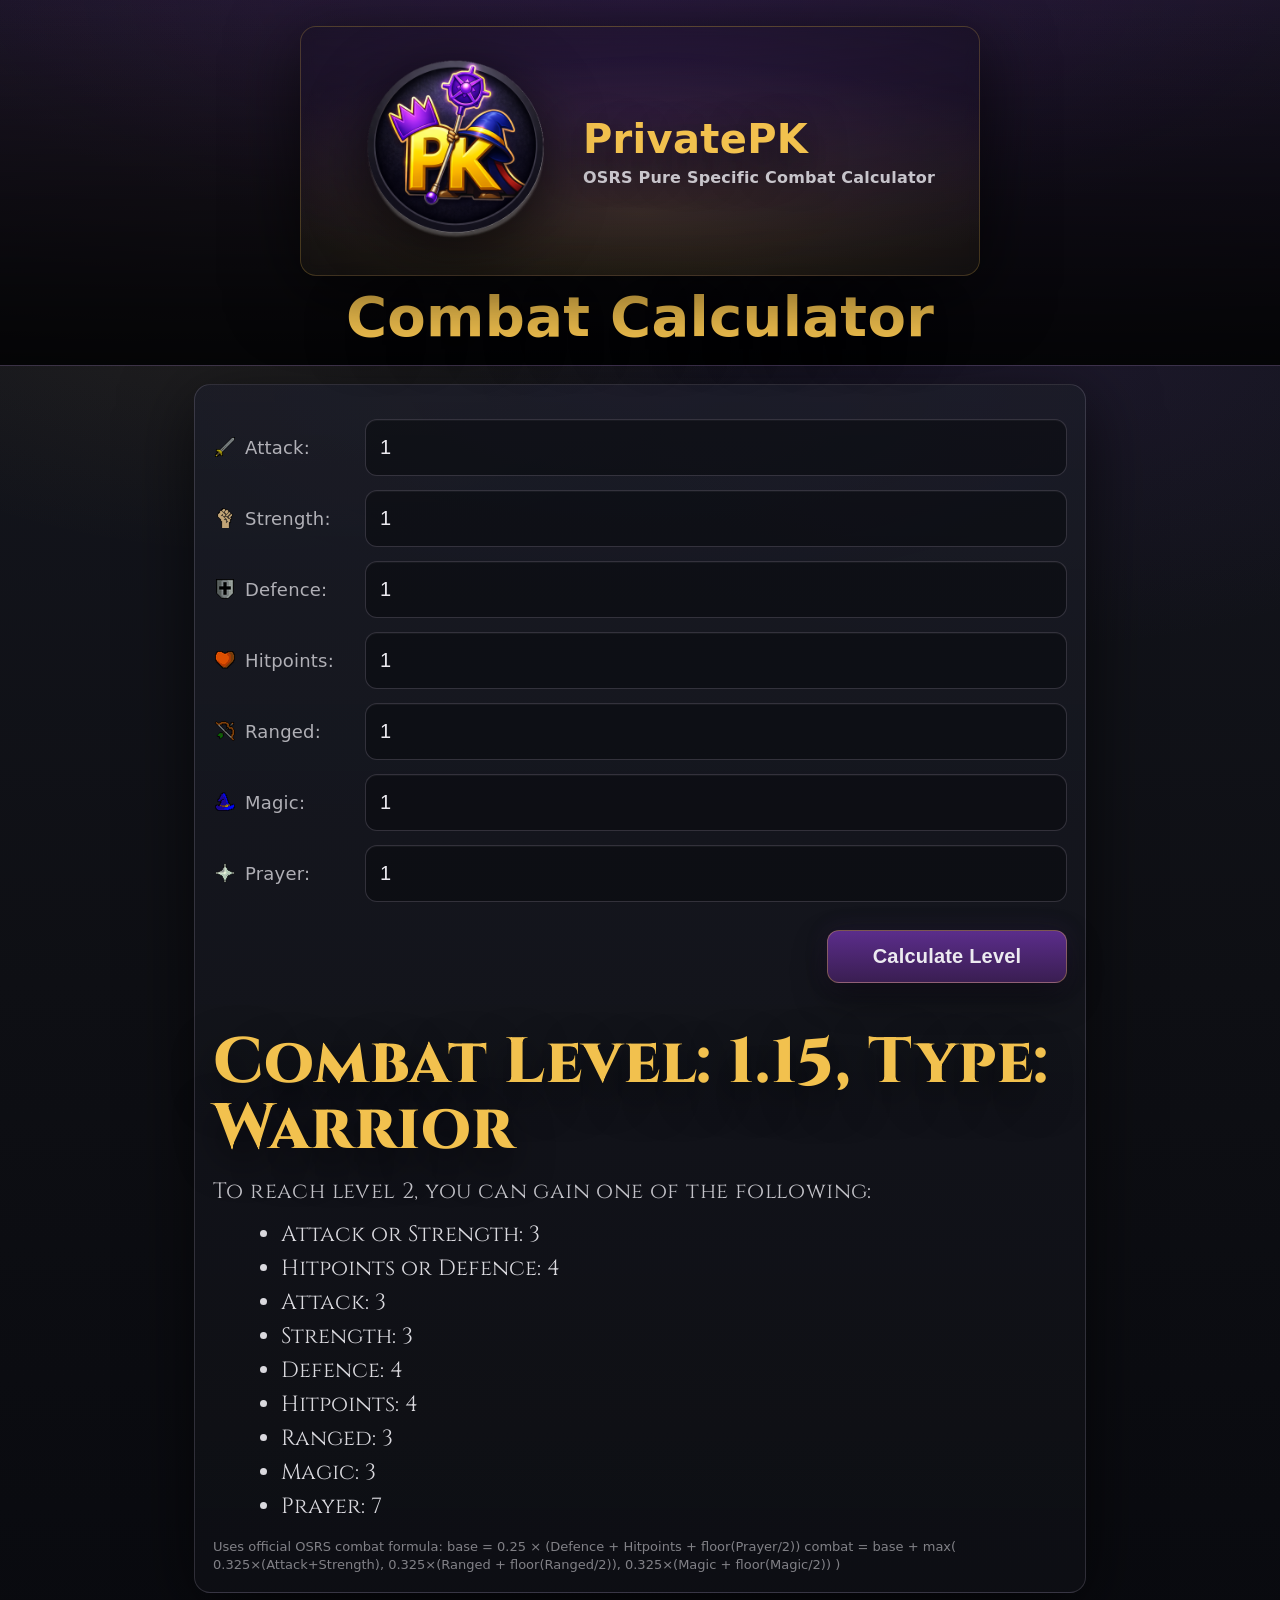
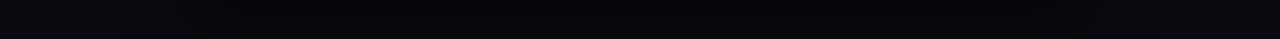
==== commit 5f5984a9: "Hello World1 Added skill icons to input labels and adjusted layout styles." ====
--- a/index.html
+++ b/index.html
@@ -157,6 +157,8 @@
       font-size: 18px;
       color: var(--muted);
       letter-spacing: .2px;
+      display: flex;
+      align-items: center;
     }
 
     input{
@@ -174,6 +176,14 @@
     input:focus{
       border-color: rgba(242,193,78,.60);
       box-shadow: 0 0 0 3px rgba(242,193,78,.12);
+    }
+
+    /* Icon style for skill icons */
+    .icon{
+      width: 24px;
+      height: 24px;
+      margin-right: 8px;
+      vertical-align: middle;
     }
 
     .btnRow{
@@ -293,13 +303,13 @@
   <div class="content wrap">
     <div class="panel">
       <div class="form">
-        <div class="row"><label for="atk">Attack:</label><input id="atk" inputmode="numeric" pattern="[0-9]*" value="66"></div>
-        <div class="row"><label for="str">Strength:</label><input id="str" inputmode="numeric" pattern="[0-9]*" value="15"></div>
-        <div class="row"><label for="def">Defence:</label><input id="def" inputmode="numeric" pattern="[0-9]*" value="1"></div>
-        <div class="row"><label for="hp">Hitpoints:</label><input id="hp" inputmode="numeric" pattern="[0-9]*" value="18"></div>
-        <div class="row"><label for="rng">Ranged:</label><input id="rng" inputmode="numeric" pattern="[0-9]*" value="14"></div>
-        <div class="row"><label for="mag">Magic:</label><input id="mag" inputmode="numeric" pattern="[0-9]*" value="51"></div>
-        <div class="row"><label for="pray">Prayer:</label><input id="pray" inputmode="numeric" pattern="[0-9]*" value="43"></div>
+        <div class="row"><label for="atk"><img src="assets/images/atk.png" class="icon" alt="Attack Icon"> Attack:</label><input id="atk" inputmode="numeric" pattern="[0-9]*" value="1"></div>
+        <div class="row"><label for="str"><img src="assets/images/str.png" class="icon" alt="Strength Icon"> Strength:</label><input id="str" inputmode="numeric" pattern="[0-9]*" value="1"></div>
+        <div class="row"><label for="def"><img src="assets/images/def.png" class="icon" alt="Defence Icon"> Defence:</label><input id="def" inputmode="numeric" pattern="[0-9]*" value="1"></div>
+        <div class="row"><label for="hp"><img src="assets/images/hp.png" class="icon" alt="Hitpoints Icon"> Hitpoints:</label><input id="hp" inputmode="numeric" pattern="[0-9]*" value="1"></div>
+        <div class="row"><label for="rng"><img src="assets/images/range.png" class="icon" alt="Ranged Icon"> Ranged:</label><input id="rng" inputmode="numeric" pattern="[0-9]*" value="1"></div>
+        <div class="row"><label for="mag"><img src="assets/images/mage.png" class="icon" alt="Magic Icon"> Magic:</label><input id="mag" inputmode="numeric" pattern="[0-9]*" value="1"></div>
+        <div class="row"><label for="pray"><img src="assets/images/pray.png" class="icon" alt="Prayer Icon"> Prayer:</label><input id="pray" inputmode="numeric" pattern="[0-9]*" value="1"></div>
 
         <div class="btnRow">
           <button class="btn" id="calcBtn">Calculate Level</button>
@@ -327,26 +337,6 @@
   </div>
 
 <script>
-  // Logo fallback chain:
-  // 1) pk-logo.png
-  // 2) assets/images/logo.svg
-  // 3) hide image (text remains)
-  (function logoFallback(){
-    const img = document.getElementById("brandLogo");
-    if(!img) return;
-
-    let triedSvg = false;
-
-    img.addEventListener("error", function(){
-      if(!triedSvg){
-        triedSvg = true;
-        img.src = "assets/images/logo.svg";
-        return;
-      }
-      img.style.display = "none";
-    });
-  })();
-
   function intFrom(id){
     const raw = document.getElementById(id).value.trim();
     if(!/^\d+$/.test(raw)) return NaN;
@@ -397,18 +387,20 @@
 
     const atkNeed  = minIncreaseToReachTargetFloor(stats, "atk",  targetFloor);
     const strNeed  = minIncreaseToReachTargetFloor(stats, "str",  targetFloor);
+    const defNeed  = minIncreaseToReachTargetFloor(stats, "def",  targetFloor);
     const hpNeed   = minIncreaseToReachTargetFloor(stats, "hp",   targetFloor);
-    const defNeed  = minIncreaseToReachTargetFloor(stats, "def",  targetFloor);
-
     const rngNeed  = minIncreaseToReachTargetFloor(stats, "rng",  targetFloor);
     const magNeed  = minIncreaseToReachTargetFloor(stats, "mag",  targetFloor);
     const prayNeed = minIncreaseToReachTargetFloor(stats, "pray", targetFloor);
 
-    // Keep ONLY the combined melee + base lines (your requirement)
     const atkOrStr = (atkNeed === null && strNeed === null) ? null : Math.min(atkNeed ?? 999, strNeed ?? 999);
     const hpOrDef  = (hpNeed  === null && defNeed === null) ? null : Math.min(hpNeed  ?? 999, defNeed ?? 999);
 
-    return { now, currentFloor, targetFloor, atkOrStr, hpOrDef, rngNeed, magNeed, prayNeed };
+    return {
+      now, currentFloor, targetFloor,
+      atkNeed, strNeed, defNeed, hpNeed, rngNeed, magNeed, prayNeed,
+      atkOrStr, hpOrDef
+    };
   }
 
   function showError(msg){
@@ -448,18 +440,26 @@
 
     const info = computeNeeds(stats);
 
+    // Big output line exactly like the screenshot style
     document.getElementById("combatLine").textContent =
       "Combat Level: " + fmt3(info.now.combat) + ", Type: " + info.now.type;
 
     document.getElementById("nextLine").textContent =
       "To reach level " + info.targetFloor + ", you can gain one of the following:";
 
+    // CRITICAL: show how many additional levels in each combat skill
     const list = document.getElementById("needList");
     list.innerHTML = "";
 
-    // EXACT OUTPUT FIELDS (as requested)
+    // Combined convenience lines (matches your screenshot)
     addLine(list, "Attack or Strength", info.atkOrStr);
     addLine(list, "Hitpoints or Defence", info.hpOrDef);
+
+    // Individual skill lines (this is the “each combat skill” requirement)
+    addLine(list, "Attack", info.atkNeed);
+    addLine(list, "Strength", info.strNeed);
+    addLine(list, "Defence", info.defNeed);
+    addLine(list, "Hitpoints", info.hpNeed);
     addLine(list, "Ranged", info.rngNeed);
     addLine(list, "Magic", info.magNeed);
     addLine(list, "Prayer", info.prayNeed);
@@ -468,6 +468,8 @@
   }
 
   document.getElementById("calcBtn").addEventListener("click", calculate);
+
+  // Auto-run once so it behaves like the tool in your screenshot
   calculate();
 </script>
 </body>
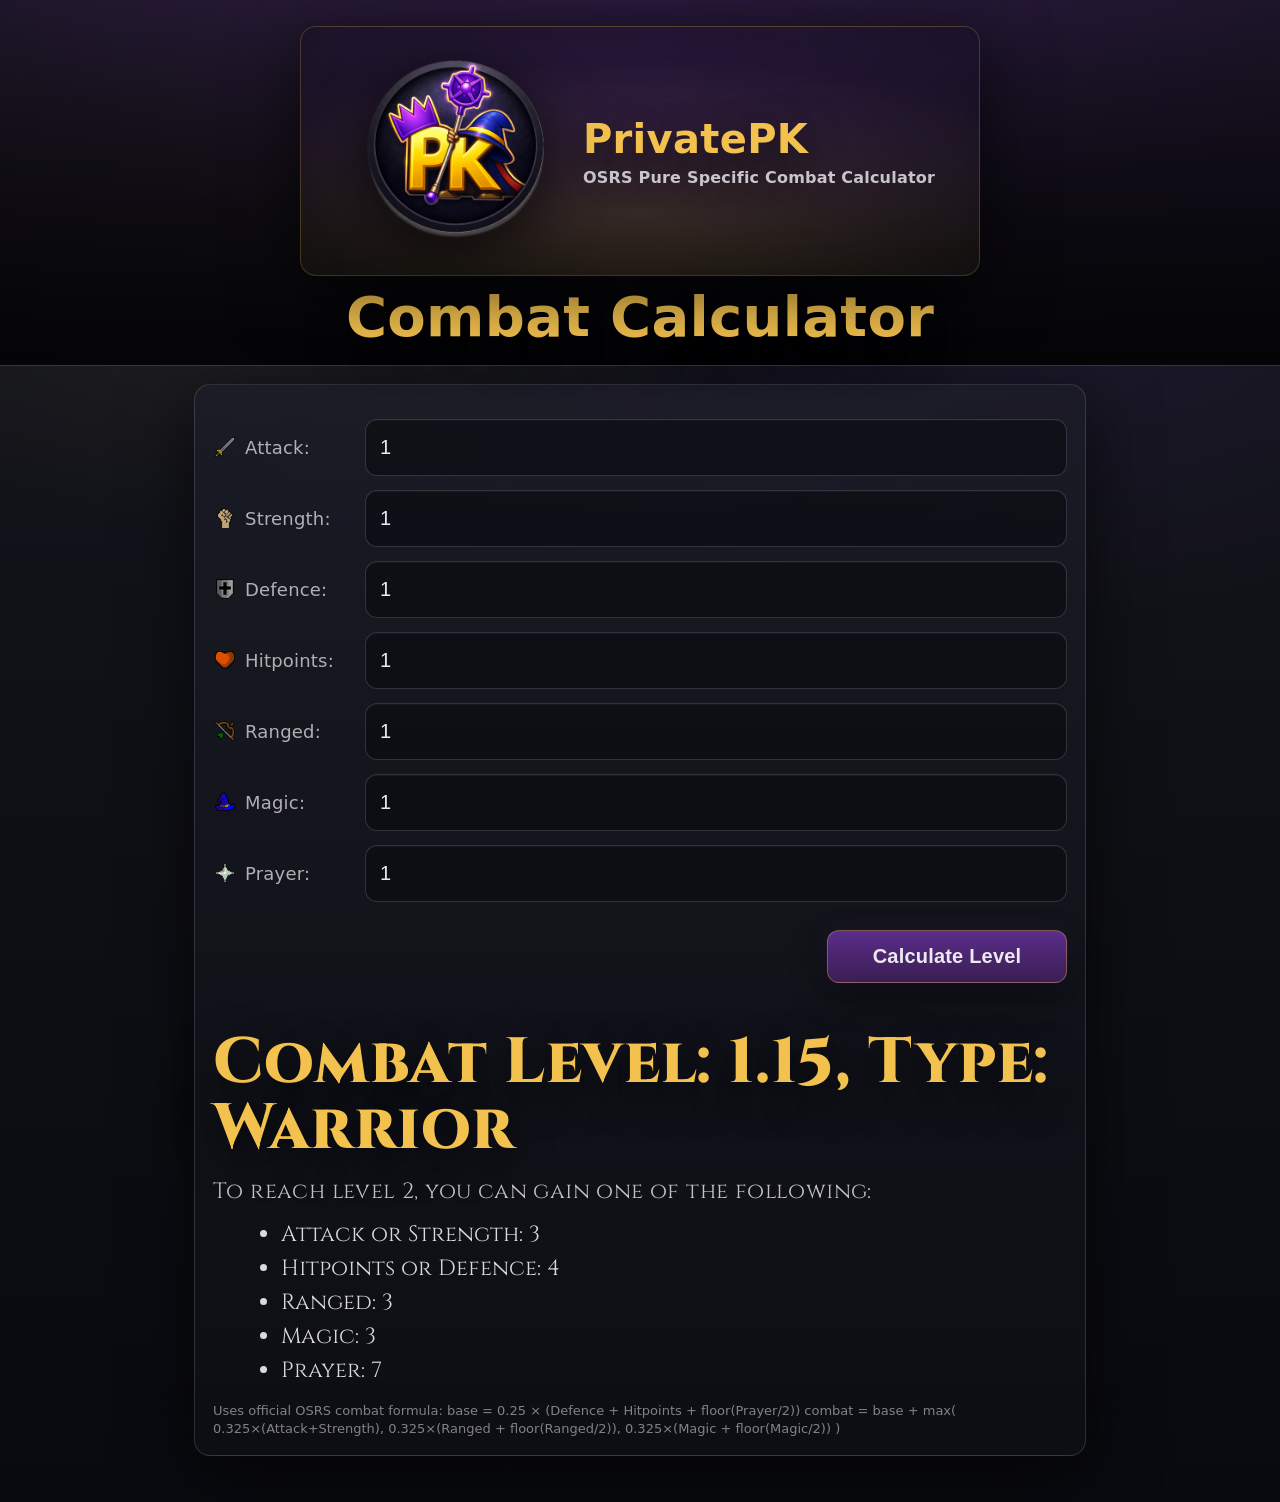
==== commit 6d665a05: "Remove individual skill lines from index.html Removed individual skill lines for Attack, Strength, D" ====
--- a/index.html
+++ b/index.html
@@ -456,10 +456,7 @@
     addLine(list, "Hitpoints or Defence", info.hpOrDef);
 
     // Individual skill lines (this is the “each combat skill” requirement)
-    addLine(list, "Attack", info.atkNeed);
-    addLine(list, "Strength", info.strNeed);
-    addLine(list, "Defence", info.defNeed);
-    addLine(list, "Hitpoints", info.hpNeed);
+    
     addLine(list, "Ranged", info.rngNeed);
     addLine(list, "Magic", info.magNeed);
     addLine(list, "Prayer", info.prayNeed);
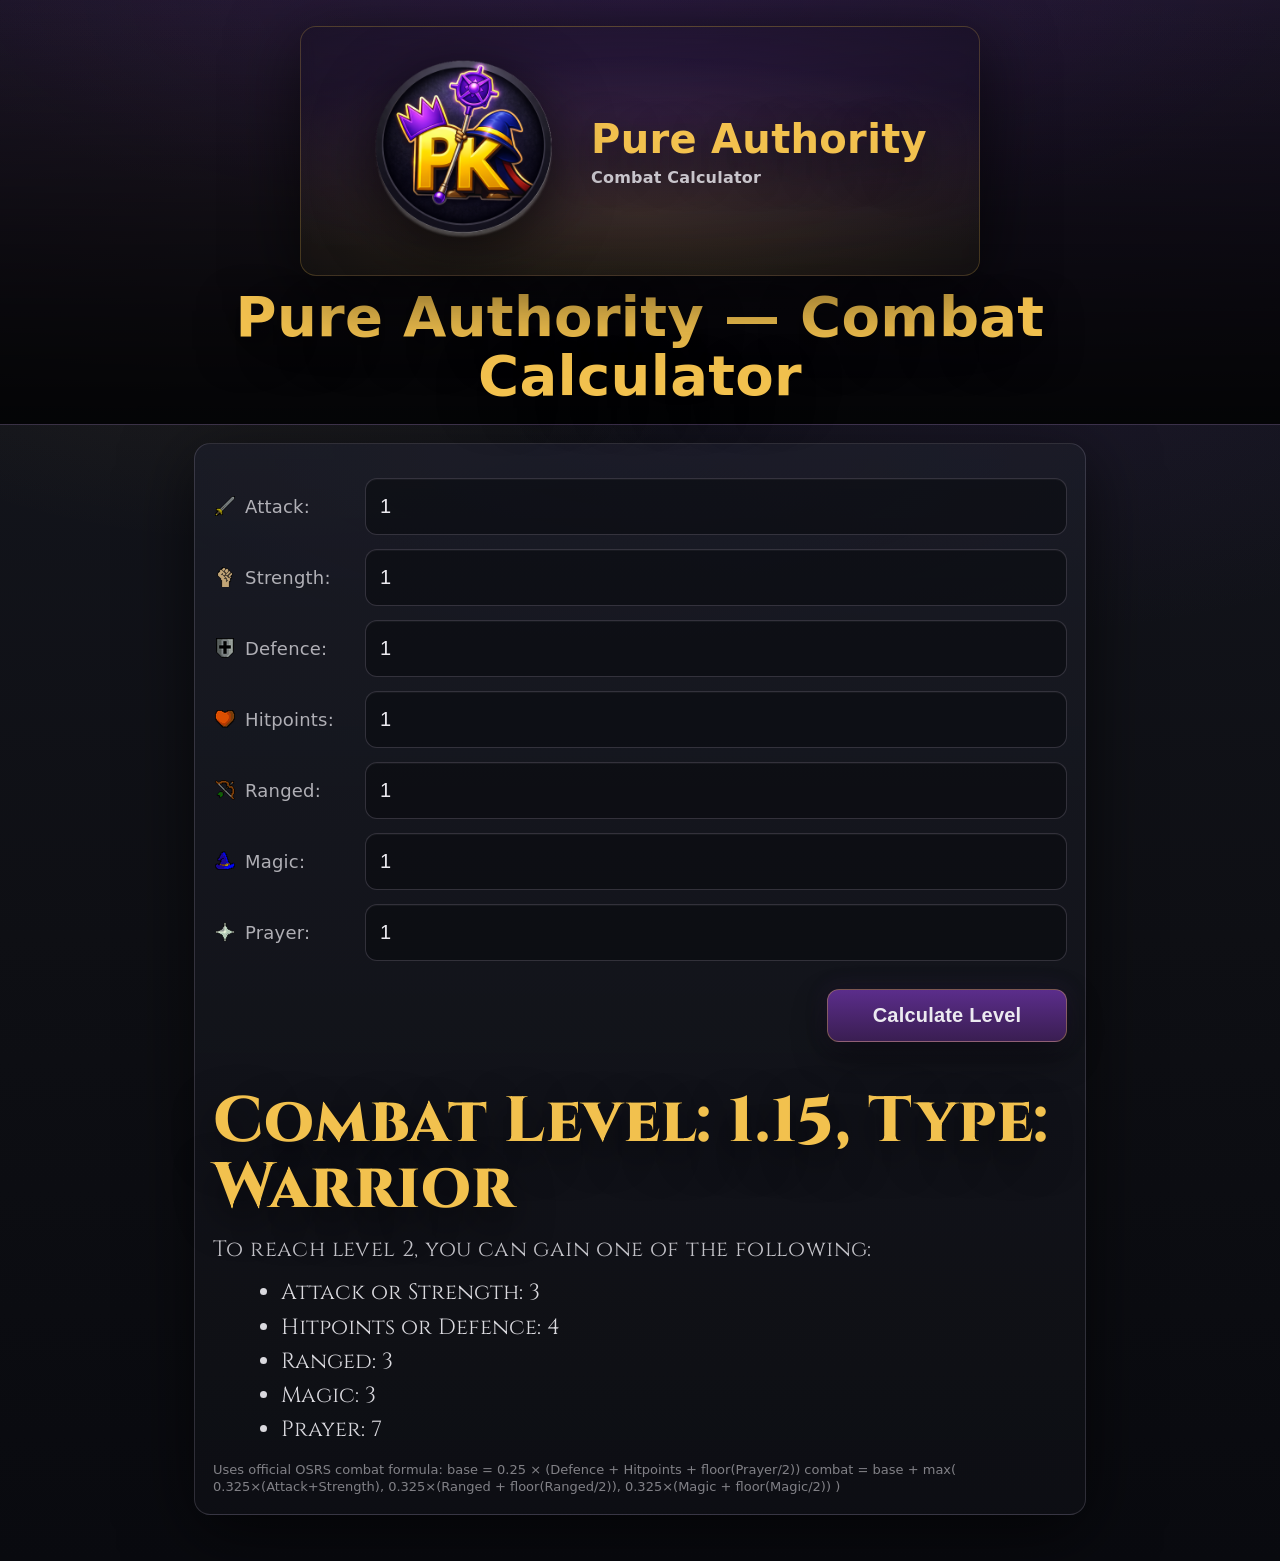
==== commit 7def3dbe: "Rebrand: PrivatePK -> Pure Authority — Combat Calculator" ====
--- a/index.html
+++ b/index.html
@@ -3,7 +3,7 @@
 <head>
   <meta charset="utf-8" />
   <meta name="viewport" content="width=device-width, initial-scale=1" />
-  <title>PrivatePK - Combat Calculator</title>
+  <title>Pure Authority — Combat Calculator</title>
 
   <style>
     @import url('https://fonts.googleapis.com/css2?family=Cinzel:wght@600;700;800&display=swap');
@@ -290,13 +290,13 @@
         <div class="brandLockup">
           <img id="brandLogo" class="brandImg" src="pk-logo.png" alt="PrivatePK Logo">
           <div class="brandText">
-            <div class="brandName">PrivatePK</div>
-            <div class="brandTag">OSRS Pure Specific Combat Calculator</div>
+            <div class="brandName">Pure Authority</div>
+            <div class="brandTag">Combat Calculator</div>
           </div>
         </div>
       </div>
 
-      <h1 class="heroTitle">Combat Calculator</h1>
+      <h1 class="heroTitle">Pure Authority — Combat Calculator</h1>
     </div>
   </div>
 
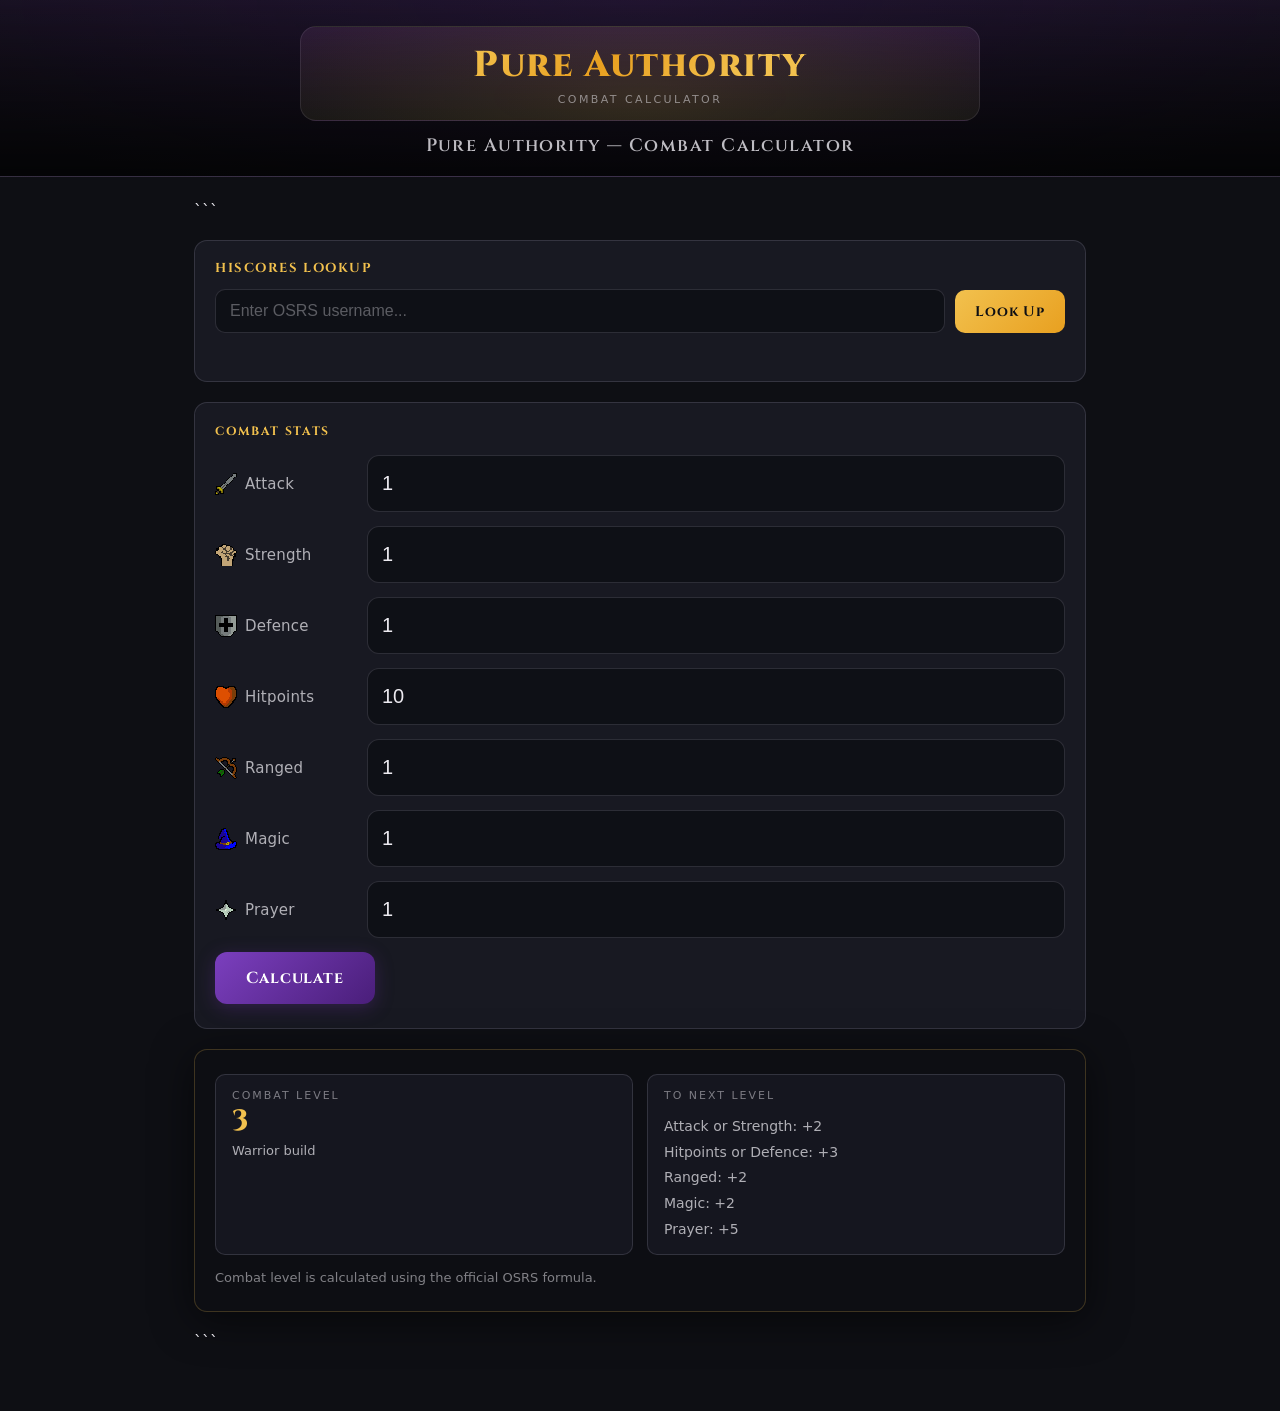
==== commit 2247d252: "Refactor HTML and CSS for combat calculator Refactor styles and structure for improved layout and re" ====
--- a/index.html
+++ b/index.html
@@ -1,4 +1,5 @@
 <!doctype html>
+
 <html lang="en">
 <head>
   <meta charset="utf-8" />
@@ -10,41 +11,30 @@
 
     :root{
       color-scheme: dark;
-
       --void: #0E0F14;
       --graphite: #161821;
-
       --panelA: rgba(27,29,39,.78);
       --panelB: rgba(14,15,20,.92);
-
       --purple: #5B2D8B;
       --purple2: #3A1E52;
-
       --gold: #F2C14E;
       --goldSoft: rgba(242,193,78,.18);
-
       --text: #ECEAF0;
       --muted: rgba(236,234,240,.72);
-
-      --border: rgba(185,175,199,.22);
-      --borderGold: rgba(242,193,78,.28);
-      --shadow: rgba(0,0,0,.62);
-    }
-
-    *{ box-sizing:border-box; }
+      --border: rgba(185,175,199,.18);
+      --borderHover: rgba(185,175,199,.38);
+      --radius: 13px;
+      --shadow: 0 8px 40px rgba(0,0,0,.55);
+    }
+
+    *, *::before, *::after{ box-sizing: border-box; margin: 0; padding: 0; }
 
     body{
-      margin:0;
-      font-family:-apple-system,system-ui,Segoe UI,Roboto,Arial,sans-serif;
-      color:var(--text);
-      background:
-        radial-gradient(1200px 700px at 50% -10%, rgba(91,45,139,.22), transparent 60%),
-        radial-gradient(900px 520px at 20% 15%, rgba(242,193,78,.08), transparent 60%),
-        radial-gradient(900px 520px at 80% 20%, rgba(91,45,139,.14), transparent 62%),
-        linear-gradient(180deg, var(--graphite) 0%, var(--void) 60%, #090A0F 100%);
-    }
-
-    .wrap{ max-width: 920px; margin:0 auto; }
+      background: var(--void);
+      color: var(--text);
+      font-family: -apple-system,system-ui,Segoe UI,Roboto,Arial,sans-serif;
+      min-height: 100vh;
+    }
 
     .hero{
       position:relative;
@@ -69,81 +59,135 @@
       width: min(680px, 94vw);
       padding: 14px 16px;
       border-radius: 16px;
+      border: 1px solid rgba(185,175,199,.13);
       background:
-        radial-gradient(900px 260px at 50% 35%, rgba(91,45,139,.26), transparent 62%),
         radial-gradient(800px 240px at 50% 75%, rgba(242,193,78,.16), transparent 65%),
-        rgba(10,10,16,.35);
-      border: 1px solid rgba(242,193,78,.22);
-      box-shadow: 0 18px 70px var(--shadow);
-      backdrop-filter: blur(7px);
-    }
-
-    .brandLockup{
-      display:flex;
-      align-items:center;
-      justify-content:center;
-      gap: 18px;
-    }
-
-    .brandImg{
-      width:auto;
-      max-height: 220px;
-      display:block;
-      object-fit: contain;
-      filter: drop-shadow(0 14px 30px rgba(0,0,0,.70));
-    }
-
-    .brandText{
+        linear-gradient(180deg, rgba(58,30,82,.42), rgba(14,15,20,.88));
       display:flex;
       flex-direction:column;
-      gap: 6px;
-      text-align:left;
+      align-items:center;
+      gap: 4px;
     }
 
     .brandName{
-      font-weight: 900;
-      font-size: clamp(26px, 4vw, 40px);
+      font-family: 'Cinzel', serif;
+      font-size: clamp(22px, 5vw, 36px);
+      font-weight: 800;
+      letter-spacing: .04em;
+      background: linear-gradient(135deg, #F2C14E 0%, #E8A020 40%, #F2C14E 80%);
+      -webkit-background-clip: text;
+      -webkit-text-fill-color: transparent;
+      background-clip: text;
+    }
+
+    .brandTag{
+      font-size: 11px;
+      letter-spacing: .22em;
+      text-transform: uppercase;
+      color: rgba(236,234,240,.52);
+    }
+
+    .heroTitle{
+      font-family: 'Cinzel', serif;
+      font-size: clamp(13px, 2.8vw, 18px);
+      font-weight: 600;
+      letter-spacing: .08em;
+      color: rgba(236,234,240,.80);
+    }
+
+    .wrap{
+      max-width: 920px;
+      margin: 0 auto;
+      padding: 24px 14px 60px;
+      display: flex;
+      flex-direction: column;
+      gap: 20px;
+    }
+
+    /* HISCORES LOOKUP */
+    .lookupPanel{
+      background: var(--panelA);
+      border: 1px solid var(--border);
+      border-radius: var(--radius);
+      padding: 18px 20px;
+      display: flex;
+      flex-direction: column;
+      gap: 12px;
+    }
+
+    .lookupTitle{
+      font-family: 'Cinzel', serif;
+      font-size: 13px;
+      font-weight: 700;
+      letter-spacing: .12em;
+      text-transform: uppercase;
       color: var(--gold);
-      letter-spacing: .3px;
-      text-shadow: 0 14px 40px rgba(0,0,0,.70);
-    }
-
-    .brandTag{
+    }
+
+    .lookupRow{
+      display: flex;
+      gap: 10px;
+      align-items: center;
+    }
+
+    .lookupInput{
+      flex: 1;
+      padding: 12px 14px;
+      font-size: 16px;
+      color: var(--text);
+      background: rgba(8,10,14,.55);
+      border: 1px solid var(--border);
+      border-radius: 10px;
+      outline: none;
+      transition: border-color .18s;
+    }
+
+    .lookupInput::placeholder{ color: rgba(236,234,240,.35); }
+    .lookupInput:focus{ border-color: var(--gold); }
+
+    .lookupBtn{
+      padding: 12px 20px;
+      font-size: 14px;
+      font-family: 'Cinzel', serif;
       font-weight: 700;
-      font-size: clamp(12px, 2vw, 16px);
-      color: rgba(236,234,240,.82);
-      letter-spacing: .2px;
-    }
-
-    .heroTitle{
-      margin:0;
-      font-weight: 900;
-      font-size: clamp(36px, 7.6vw, 56px);
-      line-height: 1.05;
-      letter-spacing: .3px;
-      text-align:center;
+      letter-spacing: .06em;
+      color: var(--void);
+      background: linear-gradient(135deg, #F2C14E, #E8A020);
+      border: none;
+      border-radius: 10px;
+      cursor: pointer;
+      white-space: nowrap;
+      transition: opacity .15s, transform .1s;
+    }
+
+    .lookupBtn:hover{ opacity: .88; }
+    .lookupBtn:active{ transform: scale(.97); }
+    .lookupBtn:disabled{ opacity: .45; cursor: not-allowed; }
+
+    .lookupStatus{
+      font-size: 13px;
+      min-height: 18px;
+      color: var(--muted);
+    }
+    .lookupStatus.ok{ color: #7fdd9a; }
+    .lookupStatus.err{ color: #f08080; }
+
+    /* PANELS */
+    .panel{
+      background: var(--panelA);
+      border: 1px solid var(--border);
+      border-radius: var(--radius);
+      padding: 20px 20px 24px;
+    }
+
+    .panelTitle{
+      font-family: 'Cinzel', serif;
+      font-size: 12px;
+      font-weight: 700;
+      letter-spacing: .14em;
+      text-transform: uppercase;
       color: var(--gold);
-      text-shadow: 0 14px 40px rgba(0,0,0,.70);
-    }
-
-    .content{ padding: 18px 14px 46px; }
-
-    .panel{
-      border-radius: 16px;
-      padding: 18px;
-      background:
-        linear-gradient(180deg, var(--panelA), var(--panelB)),
-        radial-gradient(900px 360px at 50% 0%, rgba(91,45,139,.14), transparent 60%);
-      border: 1px solid rgba(185,175,199,.20);
-      box-shadow: 0 18px 70px rgba(0,0,0,.62);
-    }
-
-    .form{
-      margin-top: 10px;
-      padding: 6px 0 0;
-      display:flex;
-      flex-direction:column;
-      gap: 14px;
+      margin-bottom: 16px;
     }
 
     .row{
@@ -151,14 +195,23 @@
       grid-template-columns: 140px 1fr;
       align-items:center;
       gap: 12px;
+      margin-bottom: 14px;
     }
 
     label{
-      font-size: 18px;
+      font-size: 15px;
       color: var(--muted);
       letter-spacing: .2px;
       display: flex;
       align-items: center;
+      gap: 8px;
+    }
+
+    label img{
+      width: 22px;
+      height: 22px;
+      image-rendering: pixelated;
+      flex-shrink: 0;
     }
 
     input{
@@ -169,88 +222,108 @@
       background: rgba(8,10,14,.55);
       border: 1px solid var(--border);
       border-radius: 12px;
-      outline:none;
-      box-shadow: inset 0 1px 0 rgba(255,255,255,.04);
-    }
-
+      outline: none;
+      transition: border-color .18s, box-shadow .18s;
+    }
     input:focus{
-      border-color: rgba(242,193,78,.60);
-      box-shadow: 0 0 0 3px rgba(242,193,78,.12);
-    }
-
-    /* Icon style for skill icons */
-    .icon{
-      width: 24px;
-      height: 24px;
-      margin-right: 8px;
-      vertical-align: middle;
+      border-color: var(--purple);
+      box-shadow: 0 0 0 3px rgba(91,45,139,.22);
     }
 
     .btnRow{
       display:flex;
-      justify-content:flex-end;
-      margin-top: 14px;
+      gap: 12px;
+      margin-top: 6px;
+      justify-content: flex-start;
     }
 
     .btn{
-      padding: 14px 18px;
-      font-size: 20px;
-      cursor:pointer;
-      color: var(--text);
+      min-width: 160px;
+      padding: 15px 28px;
+      font-size: 16px;
+      font-family: 'Cinzel', serif;
+      font-weight: 700;
+      letter-spacing: .06em;
+      border: none;
       border-radius: 12px;
-      border: 1px solid rgba(242,193,78,.35);
-      background: linear-gradient(180deg, rgba(91,45,139,1), rgba(58,30,82,1));
-      box-shadow: 0 14px 34px rgba(0,0,0,.45), 0 0 22px rgba(91,45,139,.18);
-      min-width: 240px;
+      cursor: pointer;
+      transition: opacity .15s, transform .1s;
+    }
+    .btn:hover{ opacity: .88; }
+    .btn:active{ transform: scale(.97); }
+
+    .btnPrimary{
+      background: linear-gradient(135deg, #7B3FBE, #4A1E7A);
+      color: #fff;
+      box-shadow: 0 4px 18px rgba(91,45,139,.38);
+    }
+
+    /* RESULT */
+    #result{
+      display:none;
+      background: var(--panelB);
+      border: 1px solid rgba(242,193,78,.22);
+      border-radius: var(--radius);
+      padding: 24px 20px;
+      box-shadow: var(--shadow);
+    }
+
+    .resultGrid{
+      display: grid;
+      grid-template-columns: repeat(auto-fit, minmax(180px, 1fr));
+      gap: 14px;
+    }
+
+    .resultCard{
+      background: rgba(27,29,39,.65);
+      border: 1px solid var(--border);
+      border-radius: 10px;
+      padding: 14px 16px;
+      display:flex;
+      flex-direction: column;
+      gap: 4px;
+    }
+
+    .resultLabel{
+      font-size: 11px;
+      letter-spacing: .18em;
+      text-transform: uppercase;
+      color: rgba(236,234,240,.48);
+    }
+
+    .resultValue{
+      font-family: 'Cinzel', serif;
+      font-size: 28px;
       font-weight: 800;
-      letter-spacing: .2px;
-    }
-
-    .btn:hover{ filter: brightness(1.05); }
-    .btn:active{ transform: translateY(1px); }
-
-    .error{
-      margin-top:14px;
-      padding:12px 12px;
-      border-radius:12px;
-      border:1px solid var(--borderGold);
-      background: rgba(242,193,78,.10);
-      color: rgba(255,231,170,.95);
+      color: var(--gold);
+      line-height: 1.1;
+    }
+
+    .resultSub{
+      font-size: 13px;
+      color: var(--muted);
+      line-height: 1.55;
+    }
+
+    .needList{
+      margin: 10px 0 0 0;
+      padding: 0;
+      list-style: none;
+      display:flex;
+      flex-direction:column;
+      gap: 4px;
+    }
+
+    .needList li{
+      font-size: 14px;
+      color: var(--muted);
+    }
+
+    #errorMsg{
+      color: #f08080;
+      font-size: 15px;
+      margin-bottom: 10px;
       display:none;
-      font-size:16px;
-    }
-
-    /* RESULT TYPOGRAPHY: Cinzel */
-    .result{
-      margin-top: 26px;
-      padding-top: 8px;
-      font-family: 'Cinzel', serif;
-    }
-
-    .bigLine{
-      font-size: clamp(40px, 7.6vw, 64px);
-      font-weight: 800;
-      line-height: 1.03;
-      margin: 0 0 14px 0;
-      color: var(--gold);
-      letter-spacing: .6px;
-      text-shadow: 0 14px 40px rgba(0,0,0,.70);
-    }
-
-    .sub{
-      font-size: 22px;
-      opacity: .92;
-      margin: 0 0 12px 0;
-      color: rgba(236,234,240,.88);
-      letter-spacing: .4px;
-    }
-
-    ul{
-      margin: 10px 0 0 28px;
-      font-size: 22px;
-      line-height: 1.55;
-      color: rgba(236,234,240,.92);
-      font-family: 'Cinzel', serif;
     }
 
     .hint{
@@ -264,210 +337,272 @@
 
     @media (max-width: 560px){
       .row{ grid-template-columns: 120px 1fr; }
-      label{ font-size: 16px; }
+      label{ font-size: 14px; }
       input{ font-size: 18px; padding: 14px 12px; }
       .btn{ min-width: 0; width: 100%; }
       .btnRow{ justify-content: stretch; }
-
-      .brandLockup{
-        flex-direction:column;
-        gap: 10px;
-      }
-      .brandText{
-        text-align:center;
-        align-items:center;
-      }
-      .brandImg{ max-height: 170px; }
-      ul{ font-size: 20px; }
+      .lookupRow{ flex-direction: column; }
+      .lookupBtn{ width: 100%; }
     }
   </style>
+
 </head>
-
 <body>
-  <div class="hero">
-    <div class="heroInner wrap">
+
+  <header class="hero">
+    <div class="heroInner">
       <div class="logoFrame">
-        <div class="brandLockup">
-          <img id="brandLogo" class="brandImg" src="pk-logo.png" alt="PrivatePK Logo">
-          <div class="brandText">
-            <div class="brandName">Pure Authority</div>
-            <div class="brandTag">Combat Calculator</div>
-          </div>
-        </div>
+        <div class="brandName">Pure Authority</div>
+        <div class="brandTag">Combat Calculator</div>
       </div>
-
       <h1 class="heroTitle">Pure Authority — Combat Calculator</h1>
     </div>
-  </div>
-
-  <div class="content wrap">
-    <div class="panel">
-      <div class="form">
-        <div class="row"><label for="atk"><img src="assets/images/atk.png" class="icon" alt="Attack Icon"> Attack:</label><input id="atk" inputmode="numeric" pattern="[0-9]*" value="1"></div>
-        <div class="row"><label for="str"><img src="assets/images/str.png" class="icon" alt="Strength Icon"> Strength:</label><input id="str" inputmode="numeric" pattern="[0-9]*" value="1"></div>
-        <div class="row"><label for="def"><img src="assets/images/def.png" class="icon" alt="Defence Icon"> Defence:</label><input id="def" inputmode="numeric" pattern="[0-9]*" value="1"></div>
-        <div class="row"><label for="hp"><img src="assets/images/hp.png" class="icon" alt="Hitpoints Icon"> Hitpoints:</label><input id="hp" inputmode="numeric" pattern="[0-9]*" value="1"></div>
-        <div class="row"><label for="rng"><img src="assets/images/range.png" class="icon" alt="Ranged Icon"> Ranged:</label><input id="rng" inputmode="numeric" pattern="[0-9]*" value="1"></div>
-        <div class="row"><label for="mag"><img src="assets/images/mage.png" class="icon" alt="Magic Icon"> Magic:</label><input id="mag" inputmode="numeric" pattern="[0-9]*" value="1"></div>
-        <div class="row"><label for="pray"><img src="assets/images/pray.png" class="icon" alt="Prayer Icon"> Prayer:</label><input id="pray" inputmode="numeric" pattern="[0-9]*" value="1"></div>
-
-        <div class="btnRow">
-          <button class="btn" id="calcBtn">Calculate Level</button>
-        </div>
-
-        <div id="error" class="error"></div>
-
-        <div class="result" id="result" style="display:none;">
-          <div class="bigLine" id="combatLine"></div>
-          <div class="sub" id="nextLine"></div>
-          <ul id="needList"></ul>
-
-          <div class="hint">
-            Uses official OSRS combat formula:
-            base = 0.25 × (Defence + Hitpoints + floor(Prayer/2))
-            combat = base + max(
-              0.325×(Attack+Strength),
-              0.325×(Ranged + floor(Ranged/2)),
-              0.325×(Magic + floor(Magic/2))
-            )
-          </div>
-        </div>
+  </header>
+
+  <main class="wrap">
+
+```
+<!-- HISCORES LOOKUP -->
+<div class="lookupPanel">
+  <div class="lookupTitle">Hiscores Lookup</div>
+  <div class="lookupRow">
+    <input
+      class="lookupInput"
+      id="playerName"
+      type="text"
+      placeholder="Enter OSRS username..."
+      autocomplete="off"
+      spellcheck="false"
+    />
+    <button class="lookupBtn" id="lookupBtn" onclick="lookupPlayer()">Look Up</button>
+  </div>
+  <div class="lookupStatus" id="lookupStatus"></div>
+</div>
+
+<!-- STATS INPUT -->
+<div class="panel">
+  <div class="panelTitle">Combat Stats</div>
+
+  <div id="errorMsg"></div>
+
+  <div class="row">
+    <label for="atk"><img src="[data-uri]" alt="Attack" /> Attack</label>
+    <input id="atk" type="number" min="1" max="99" value="1" />
+  </div>
+  <div class="row">
+    <label for="str"><img src="[data-uri]" alt="Strength" /> Strength</label>
+    <input id="str" type="number" min="1" max="99" value="1" />
+  </div>
+  <div class="row">
+    <label for="def"><img src="[data-uri]" alt="Defence" /> Defence</label>
+    <input id="def" type="number" min="1" max="99" value="1" />
+  </div>
+  <div class="row">
+    <label for="hp"><img src="[data-uri]" alt="Hitpoints" /> Hitpoints</label>
+    <input id="hp" type="number" min="10" max="99" value="10" />
+  </div>
+  <div class="row">
+    <label for="rng"><img src="[data-uri]" alt="Ranged" /> Ranged</label>
+    <input id="rng" type="number" min="1" max="99" value="1" />
+  </div>
+  <div class="row">
+    <label for="mag"><img src="[data-uri]" alt="Magic" /> Magic</label>
+    <input id="mag" type="number" min="1" max="99" value="1" />
+  </div>
+  <div class="row">
+    <label for="pray"><img src="[data-uri]" alt="Prayer" /> Prayer</label>
+    <input id="pray" type="number" min="1" max="99" value="1" />
+  </div>
+
+  <div class="btnRow">
+    <button class="btn btnPrimary" id="calcBtn">Calculate</button>
+  </div>
+</div>
+
+<!-- RESULT -->
+<div id="result">
+  <div class="resultGrid">
+    <div class="resultCard">
+      <div class="resultLabel">Combat Level</div>
+      <div class="resultValue" id="rCombat">—</div>
+      <div class="resultSub" id="rType">—</div>
+    </div>
+    <div class="resultCard">
+      <div class="resultLabel">To Next Level</div>
+      <div class="resultSub">
+        <ul class="needList" id="needList"></ul>
       </div>
     </div>
   </div>
-
-<script>
-  function intFrom(id){
-    const raw = document.getElementById(id).value.trim();
-    if(!/^\d+$/.test(raw)) return NaN;
-    return Number(raw);
-  }
-
-  function fmt3(n){
-    const s = n.toFixed(3);
-    return s.replace(/\.?0+$/, "");
-  }
-
-  function validate(s){
-    const keys = ["atk","str","def","hp","rng","mag","pray"];
-    for(const k of keys){
-      if(!Number.isFinite(s[k])) return k.toUpperCase() + " must be a whole number.";
-      if(s[k] < 1 || s[k] > 99) return k.toUpperCase() + " must be between 1 and 99.";
-    }
-    return null;
-  }
-
-  function combatFrom(s){
-    const base  = 0.25 * (s.def + s.hp + Math.floor(s.pray / 2));
-    const melee = 0.325 * (s.atk + s.str);
-    const ranged= 0.325 * (s.rng + Math.floor(s.rng / 2));
-    const magic = 0.325 * (s.mag + Math.floor(s.mag / 2));
-    const top = Math.max(melee, ranged, magic);
-
-    let type = "Warrior";
-    if(top === ranged) type = "Ranger";
-    if(top === magic)  type = "Mage";
-
-    return { combat: base + top, type };
-  }
-
-  function minIncreaseToReachTargetFloor(baseStats, key, targetFloor){
-    const current = baseStats[key];
-    for(let inc = 1; inc <= (99 - current); inc++){
-      const test = { ...baseStats, [key]: current + inc };
-      if(Math.floor(combatFrom(test).combat) >= targetFloor) return inc;
-    }
-    return null;
-  }
-
-  function computeNeeds(stats){
-    const now = combatFrom(stats);
-    const currentFloor = Math.floor(now.combat);
-    const targetFloor = currentFloor + 1;
-
-    const atkNeed  = minIncreaseToReachTargetFloor(stats, "atk",  targetFloor);
-    const strNeed  = minIncreaseToReachTargetFloor(stats, "str",  targetFloor);
-    const defNeed  = minIncreaseToReachTargetFloor(stats, "def",  targetFloor);
-    const hpNeed   = minIncreaseToReachTargetFloor(stats, "hp",   targetFloor);
-    const rngNeed  = minIncreaseToReachTargetFloor(stats, "rng",  targetFloor);
-    const magNeed  = minIncreaseToReachTargetFloor(stats, "mag",  targetFloor);
-    const prayNeed = minIncreaseToReachTargetFloor(stats, "pray", targetFloor);
-
-    const atkOrStr = (atkNeed === null && strNeed === null) ? null : Math.min(atkNeed ?? 999, strNeed ?? 999);
-    const hpOrDef  = (hpNeed  === null && defNeed === null) ? null : Math.min(hpNeed  ?? 999, defNeed ?? 999);
-
-    return {
-      now, currentFloor, targetFloor,
-      atkNeed, strNeed, defNeed, hpNeed, rngNeed, magNeed, prayNeed,
-      atkOrStr, hpOrDef
-    };
-  }
-
-  function showError(msg){
-    const e = document.getElementById("error");
-    e.textContent = msg;
-    e.style.display = "block";
-    document.getElementById("result").style.display = "none";
-  }
-
-  function clearError(){
-    const e = document.getElementById("error");
-    e.textContent = "";
-    e.style.display = "none";
-  }
-
-  function addLine(listEl, label, val){
-    const li = document.createElement("li");
-    li.textContent = (val === null) ? (label + ": N/A") : (label + ": " + val);
-    listEl.appendChild(li);
-  }
-
-  function calculate(){
-    clearError();
-
-    const stats = {
-      atk: intFrom("atk"),
-      str: intFrom("str"),
-      def: intFrom("def"),
-      hp:  intFrom("hp"),
-      rng: intFrom("rng"),
-      mag: intFrom("mag"),
-      pray:intFrom("pray")
-    };
-
-    const err = validate(stats);
-    if(err) return showError(err);
-
-    const info = computeNeeds(stats);
-
-    // Big output line exactly like the screenshot style
-    document.getElementById("combatLine").textContent =
-      "Combat Level: " + fmt3(info.now.combat) + ", Type: " + info.now.type;
-
-    document.getElementById("nextLine").textContent =
-      "To reach level " + info.targetFloor + ", you can gain one of the following:";
-
-    // CRITICAL: show how many additional levels in each combat skill
-    const list = document.getElementById("needList");
-    list.innerHTML = "";
-
-    // Combined convenience lines (matches your screenshot)
-    addLine(list, "Attack or Strength", info.atkOrStr);
-    addLine(list, "Hitpoints or Defence", info.hpOrDef);
-
-    // Individual skill lines (this is the “each combat skill” requirement)
-    
-    addLine(list, "Ranged", info.rngNeed);
-    addLine(list, "Magic", info.magNeed);
-    addLine(list, "Prayer", info.prayNeed);
-
-    document.getElementById("result").style.display = "block";
-  }
-
-  document.getElementById("calcBtn").addEventListener("click", calculate);
-
-  // Auto-run once so it behaves like the tool in your screenshot
-  calculate();
-</script>
+  <p class="hint">Combat level is calculated using the official OSRS formula.</p>
+</div>
+```
+
+  </main>
+
+  <script>
+
+    async function lookupPlayer() {
+      const nameEl = document.getElementById('playerName');
+      const btn    = document.getElementById('lookupBtn');
+      const status = document.getElementById('lookupStatus');
+
+      const name = nameEl.value.trim();
+      if (!name) {
+        status.textContent = 'Please enter a username.';
+        status.className = 'lookupStatus err';
+        return;
+      }
+
+      btn.disabled = true;
+      status.className = 'lookupStatus';
+      status.textContent = 'Looking up ' + name + '...';
+
+      try {
+        const encoded = encodeURIComponent(name);
+        const res = await fetch(
+          'https://api.wiseoldman.net/v2/players/' + encoded,
+          { headers: { 'User-Agent': 'PureAuthority-CombatCalc/1.0' } }
+        );
+
+        if (!res.ok) {
+          if (res.status === 404) {
+            status.textContent = 'Player "' + name + '" not found on hiscores.';
+          } else {
+            status.textContent = 'API error (' + res.status + '). Try again.';
+          }
+          status.className = 'lookupStatus err';
+          btn.disabled = false;
+          return;
+        }
+
+        const data = await res.json();
+        const skills = data?.latestSnapshot?.data?.skills;
+
+        if (!skills) {
+          status.textContent = 'Could not read stats. Player may need to be tracked on WOM first.';
+          status.className = 'lookupStatus err';
+          btn.disabled = false;
+          return;
+        }
+
+        const get = (skill) => {
+          const lvl = skills[skill]?.level;
+          return (lvl && lvl > 0) ? lvl : 1;
+        };
+
+        document.getElementById('atk').value  = get('attack');
+        document.getElementById('str').value  = get('strength');
+        document.getElementById('def').value  = get('defence');
+        document.getElementById('hp').value   = Math.max(10, get('hitpoints'));
+        document.getElementById('rng').value  = get('ranged');
+        document.getElementById('mag').value  = get('magic');
+        document.getElementById('pray').value = get('prayer');
+
+        status.textContent = '✓ Stats loaded for ' + (data.displayName || name);
+        status.className = 'lookupStatus ok';
+
+        calculate();
+
+      } catch (err) {
+        status.textContent = 'Network error. Check connection and try again.';
+        status.className = 'lookupStatus err';
+      }
+
+      btn.disabled = false;
+    }
+
+    document.getElementById('playerName').addEventListener('keydown', function(e) {
+      if (e.key === 'Enter') lookupPlayer();
+    });
+
+    function validate(s){
+      const keys = ["atk","str","def","hp","rng","mag","pray"];
+      for(const k of keys){
+        if(!Number.isFinite(s[k])) return k.toUpperCase() + " must be a whole number.";
+        if(s[k] < 1 || s[k] > 99) return k.toUpperCase() + " must be between 1 and 99.";
+      }
+      if(s.hp < 10) return "HP must be at least 10.";
+      return null;
+    }
+
+    function combatFrom(s){
+      const base  = 0.25 * (s.def + s.hp + Math.floor(s.pray / 2));
+      const melee = 0.325 * (s.atk + s.str);
+      const ranged= 0.325 * (s.rng + Math.floor(s.rng / 2));
+      const magic = 0.325 * (s.mag + Math.floor(s.mag / 2));
+      const top   = Math.max(melee, ranged, magic);
+      let type = "Warrior";
+      if(top === ranged) type = "Ranger";
+      if(top === magic)  type = "Mage";
+      return { combat: Math.floor(base + top), type };
+    }
+
+    function minIncreaseToReachTargetFloor(baseStats, key, targetFloor){
+      let s = {...baseStats};
+      for(let i = 1; i <= 99 - baseStats[key]; i++){
+        s[key] = baseStats[key] + i;
+        if(Math.floor(combatFrom(s).combat) >= targetFloor) return i;
+      }
+      return null;
+    }
+
+    function calculate(){
+      const errEl = document.getElementById('errorMsg');
+      errEl.style.display = 'none';
+
+      const s = {};
+      for(const k of ["atk","str","def","hp","rng","mag","pray"]){
+        s[k] = parseInt(document.getElementById(k).value, 10);
+      }
+
+      const err = validate(s);
+      if(err){
+        errEl.textContent = err;
+        errEl.style.display = 'block';
+        document.getElementById('result').style.display = 'none';
+        return;
+      }
+
+      const { combat, type } = combatFrom(s);
+      const next = combat + 1;
+
+      document.getElementById('rCombat').textContent = combat;
+      document.getElementById('rType').textContent   = type + ' build';
+
+      const list = document.getElementById("needList");
+      list.innerHTML = "";
+
+      const addLine = (list, label, val) => {
+        if (val === null) return;
+        const li = document.createElement('li');
+        li.textContent = label + ': +' + val;
+        list.appendChild(li);
+      };
+
+      addLine(list, "Attack or Strength", minIncreaseToReachTargetFloor(s, "atk", next) !== null
+        ? Math.min(
+            minIncreaseToReachTargetFloor(s, "atk", next) ?? 99,
+            minIncreaseToReachTargetFloor(s, "str", next) ?? 99
+          )
+        : null);
+      addLine(list, "Hitpoints or Defence", minIncreaseToReachTargetFloor(s, "hp", next) !== null
+        ? Math.min(
+            minIncreaseToReachTargetFloor(s, "hp", next) ?? 99,
+            minIncreaseToReachTargetFloor(s, "def", next) ?? 99
+          )
+        : null);
+      addLine(list, "Ranged", minIncreaseToReachTargetFloor(s, "rng", next));
+      addLine(list, "Magic",  minIncreaseToReachTargetFloor(s, "mag", next));
+      addLine(list, "Prayer", minIncreaseToReachTargetFloor(s, "pray", next));
+
+      document.getElementById("result").style.display = "block";
+    }
+
+    document.getElementById("calcBtn").addEventListener("click", calculate);
+    calculate();
+
+  </script>
+
 </body>
 </html>
